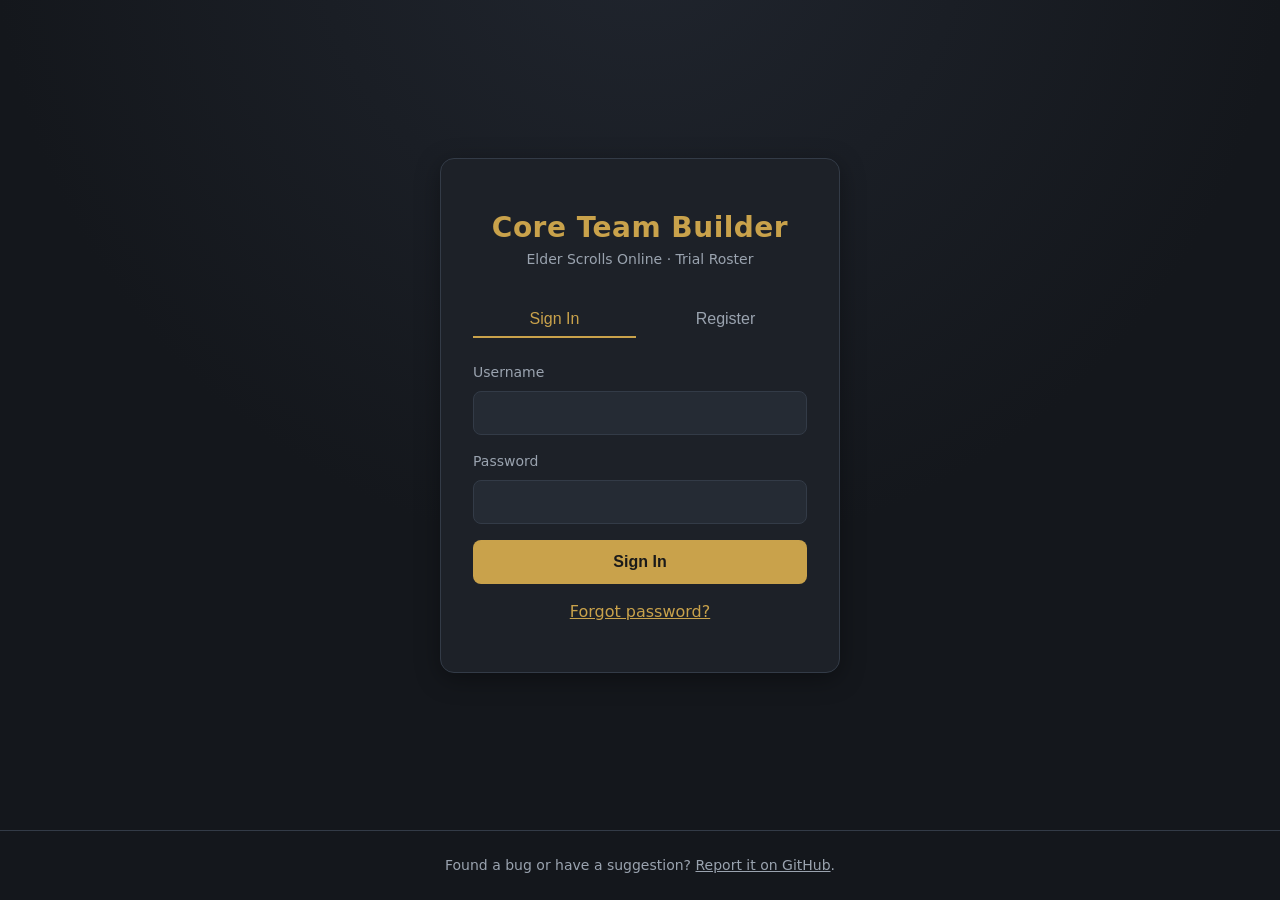
==== frontend/index.html @ 11775cb5 "add favicon" ====
<!DOCTYPE html>
<html lang="en">
<head>
  <meta charset="UTF-8" />
  <meta name="viewport" content="width=device-width, initial-scale=1.0" />
  <title>Dashboard — Core Team Builder</title>
  <link rel="icon" type="image/png" href="favicon.png" />
  <link rel="stylesheet" href="css/styles.css?v=117" />
</head>
<body>
  <div id="message" class="toast is-hidden" role="alert" aria-live="assertive"></div>

  <header class="topbar">
    <a class="brand brand--home" id="brand-home" href="index.html" title="Back to teams">
      Core Team Builder
      <small>Elder Scrolls Online · Trial Roster</small>
    </a>
    <div class="topbar-actions">
      <span class="text-muted topbar-user">Signed in as <strong id="username">…</strong></span>
      <label class="toggle" title="Show set/skill descriptions on hover">
        <input type="checkbox" id="tooltips-toggle" /> Tooltips
      </label>
      <button id="link-discord-btn" class="btn btn--ghost" type="button">Link Discord</button>
      <button id="manage-users-btn" class="btn btn--ghost is-hidden" type="button">Manage Users</button>
      <button id="logout-btn" class="btn btn--ghost" type="button">Sign Out</button>
    </div>
  </header>

  <main class="container">
    <!-- Teams list view -->
    <section id="teams-view">
      <div class="section-head">
        <h1>Your Teams</h1>
        <div class="form-actions">
          <button id="new-team-btn" class="btn btn--primary" type="button">+ New Team</button>
          <button id="new-template-btn" class="btn btn--ghost" type="button">+ New Signup Template</button>
        </div>
      </div>

      <form id="new-team-form" class="card is-hidden mt-4">
        <h3 id="new-team-form-title" class="schedule-heading" style="margin-top: 0;">New team</h3>
        <div class="form-group">
          <label for="new-team-name" id="new-team-name-label">Team Name</label>
          <input class="input" id="new-team-name" maxlength="100" placeholder="e.g. Sunday Trial Core" required />
        </div>
        <div class="form-group">
          <label for="new-team-copy">Copy from Team</label>
          <select id="new-team-copy" class="input"></select>
        </div>
        <div class="form-actions">
          <button class="btn btn--primary" type="submit" id="new-team-submit">Create Team</button>
          <button class="btn btn--ghost" type="button" id="new-team-cancel">Cancel</button>
        </div>
      </form>

      <!-- Standard teams: recurring trial teams (non-template). -->
      <div id="teams-section" class="card mt-6 collapsible section-collapsible">
        <div class="section-head collapsible-head">
          <div class="collapsible-head-main">
            <button class="collapse-toggle" type="button" aria-expanded="true" aria-label="Collapse section"></button>
            <h2 style="margin: 0;">Teams</h2>
          </div>
        </div>
        <div class="collapsible-body">
          <div id="teams-list" class="teams-grid mt-4"></div>
          <p id="teams-empty" class="text-muted is-hidden mt-4">
            You have no teams yet. Create one to start building your roster.
          </p>
        </div>
      </div>

      <!-- Templates: pre-made signup templates run through the Discord bot. -->
      <div id="templates-section" class="card mt-4 collapsible section-collapsible">
        <div class="section-head collapsible-head">
          <div class="collapsible-head-main">
            <button class="collapse-toggle" type="button" aria-expanded="true" aria-label="Collapse section"></button>
            <h2 style="margin: 0;">Signup Templates</h2>
          </div>
        </div>
        <div class="collapsible-body">
          <div id="templates-list" class="teams-grid mt-4"></div>
          <p id="templates-empty" class="text-muted is-hidden mt-4">
            No templates yet. Create one with “+ New Template” to set up Discord signup runs.
          </p>
        </div>
      </div>
    </section>

    <!-- Single team detail view -->
    <section id="team-detail-view" class="is-hidden">
      <!-- Desktop-only floating jump nav: quick links to the top, the Group
           Buffs section, and each player slot (populated by app.js). Hidden on
           narrow viewports via CSS. -->
      <nav id="player-nav" class="player-nav" aria-label="Jump to section or player">
        <a class="player-nav-link player-nav-anchor" data-nav="top" href="#">↑ Top</a>
        <a class="player-nav-link player-nav-anchor" data-nav="rosters" href="#">Rosters</a>
        <a class="player-nav-link player-nav-anchor" data-nav="buffs" href="#">Group Stats</a>
        <a class="player-nav-link player-nav-anchor" data-nav="groupings" href="#">Groupings</a>
        <a class="player-nav-link player-nav-anchor" data-nav="images" href="#">Images</a>
        <div id="player-nav-list" class="player-nav-list"></div>
      </nav>

      <div class="detail-toolbar mt-4">
        <button id="back-btn" class="btn btn--ghost" type="button">← Back to teams</button>
        <div class="form-actions detail-toolbar-actions">
          <span id="presence-indicator" class="presence-indicator is-hidden" aria-live="polite" title=""></span>
          <button id="members-btn" class="btn btn--ghost btn--sm" type="button">Members Pool</button>
          <button id="convert-template-btn" class="btn btn--ghost btn--sm is-hidden" type="button" title="Convert this between a regular team and a signup template. The roster and all data are preserved; only how the Discord bot treats it changes.">Convert to template</button>
          <button id="collapse-all-btn" class="btn btn--ghost btn--sm" type="button">Collapse all</button>
          <button id="expand-all-btn" class="btn btn--ghost btn--sm" type="button">Expand all</button>
        </div>
      </div>

      <div id="team-header-card" class="card mt-4 collapsible section-collapsible">
        <div class="section-head collapsible-head">
          <div class="collapsible-head-main">
            <button class="collapse-toggle" type="button" aria-expanded="true" aria-label="Collapse section"></button>
            <div>
              <input id="team-name-input" class="input team-name-input" maxlength="100" />
              <p class="text-muted" id="team-meta" style="margin: var(--space-2) 0 0;"></p>
            </div>
          </div>
          <div class="form-actions">
            <span id="team-save-status" class="save-status" aria-live="polite"></span>
          </div>
        </div>

        <div class="collapsible-body">
        <div id="schedule-section" class="schedule mt-6">
          <h3 class="schedule-heading">Trial schedule</h3>
          <div class="form-group">
              <label>Days of the Week</label>
            <div id="schedule-days" class="day-toggles"></div>
          </div>
          <div class="schedule-time-row">
            <div class="form-group schedule-time-group">
              <label for="schedule-hour">Time <span id="schedule-tz-note" class="text-muted"></span></label>
              <!-- Custom time picker: separate hour and minute <select>s
                   (populated by app.js). The minute select is restricted to
                   quarter-hour values so the time can only ever land on a
                   15-minute boundary. The empty hour option (—) means no time
                   set; combined the pair reads as "HH:MM" (24h). -->
              <div class="schedule-time-fields">
                <select id="schedule-hour" class="input" aria-label="Hour"></select>
                <select id="schedule-minute" class="input" aria-label="Minute"></select>
              </div>
            </div>
          </div>
        </div>

        <!-- Roster roles: the customizable set of roles players can be assigned.
             Populated by app.js from the team's roles (defaults to the standard
             set). Shown in every mode, including simple-signup pre-made runs. -->
        <div id="roles-section" class="roles-section mt-6">
          <h3 class="schedule-heading">Roster Roles<span class="info-indicator" tabindex="0" role="img" aria-label="Roster roles: the roles players on this team can be assigned. Add or remove roles here; the roster role picker uses this list. Removing a role isn't allowed while a player is still assigned to it." data-tip="The roles players on this team can be assigned. Add or remove roles here; the roster role picker uses this list. You can't remove a role while a player is still using it.">i</span></h3>
          <div id="roles-list" class="roles-list"></div>
          <div class="roles-add-row">
            <input id="role-add-input" class="input" maxlength="40" placeholder="Add a role (e.g. Off Tank)" aria-label="New role name" />
            <select id="role-add-base" class="input" aria-label="Role color (Tank, Healer, DPS, or Support DPS)" title="Pick which color category this role uses, so the roster color coding still works."></select>
            <button id="role-add-btn" class="btn btn--ghost btn--sm" type="button">+ Add Role</button>
          </div>
        </div>

        <div class="team-features mt-6">
          <h3 class="schedule-heading">Team Features</h3>
          <label class="toggle" id="advanced-signup-label" title="Only applies to a pre-made trial run. Off (simple, the default): class, gear, and the details dropdown are hidden; players pick a role and are placed in the first open slot matching it. On (advanced): the post shows each slot's class and gear, players can request a slot's build details, and they claim an exact slot.">
            <input type="checkbox" id="advanced-signup-toggle" /> Advanced signup (per slot)
          </label>
          <label class="toggle" id="waitlist-label" title="Only applies to a pre-made trial run. When on, players can join a per-role waitlist once a role is full; when a slot of that role opens up, the next person on that role's waitlist is automatically moved in and notified by DM.">
            <input type="checkbox" id="waitlist-toggle" /> Allow waitlist (per role)
          </label>
          <label class="toggle" id="auto-share-pool-label" title="When on, everyone in the member pool is automatically given viewer access to this team — current and future members — once their account is linked via Discord. Turning it off does not remove access already granted.">
            <input type="checkbox" id="auto-share-pool-toggle" /> Auto-share with member pool (viewer)
          </label>
          <label class="toggle" id="encounters-enabled-label" title="When off, the encounters section is hidden and only the first encounter is shown.">
            <input type="checkbox" id="encounters-enabled-toggle" /> Encounters Enabled
          </label>
        </div>
        </div>
      </div>

      <!-- Pre-made run post body: shown only when the team is a pre-made trial
           run. The bot prepends this text to the /coreteam signup announcement. -->
      <div id="premade-post-card" class="card mt-4 collapsible section-collapsible is-hidden">
        <div class="section-head collapsible-head">
          <div class="collapsible-head-main">
            <button class="collapse-toggle" type="button" aria-expanded="true" aria-label="Collapse section"></button>
            <h2 style="margin: 0;">Pre-made Run Post<span class="info-indicator" tabindex="0" role="img" aria-label="Pre-made run post: free-form text the Discord bot prepends to a /coreteam signup run announcement. Saved with the team." data-tip="Free-form text the Discord bot prepends to a /coreteam signup run announcement (e.g. requirements, expectations). Saved with the team.">i</span></h2>
          </div>
        </div>
        <div class="collapsible-body">
          <div class="form-group mt-4">
            <label for="premade-post-input">Announcement Body</label>
            <textarea id="premade-post-input" class="input" rows="3" maxlength="2000" placeholder="Optional text the bot prepends to a pre-made run post (e.g. requirements, expectations, what to bring)."></textarea>
          </div>
        </div>
      </div>

      <!-- Discord bot footers: free-form text the Discord bot appends to its
           output, kept in its own section so it can be collapsed independently. -->
      <div id="discord-bot-texts-card" class="card mt-4 collapsible section-collapsible">
        <div class="section-head collapsible-head">
          <div class="collapsible-head-main">
            <button class="collapse-toggle" type="button" aria-expanded="true" aria-label="Collapse section"></button>
            <h2 style="margin: 0;">Discord Bot Texts<span class="info-indicator" tabindex="0" role="img" aria-label="Discord Bot Texts: free-form text the Discord bot appends to its output. The post footer is added to the /coreteam post overview; the DM footer is added to the Get My Build Details direct message. Saved with the team." data-tip="Free-form text the Discord bot appends to its output. The post footer is added to the /coreteam post overview; the DM footer is added to the Get My Build Details direct message. Saved with the team.">i</span></h2>
          </div>
        </div>
        <div class="collapsible-body">
        <div class="discord-footers">
          <div id="post-footer-group" class="form-group mt-4">
            <label for="post-footer-input">Post Footer<span class="info-indicator" tabindex="0" role="img" aria-label="Post footer: free-form text appended to the bottom of the bot's /coreteam post overview (e.g. raid lead, voice channel, reminders). Saved with the team." data-tip="Free-form text appended to the bottom of the bot's /coreteam post overview (e.g. raid lead, voice channel, reminders). Saved with the team.">i</span></label>
            <textarea id="post-footer-input" class="input" rows="3" maxlength="2000" placeholder="Optional text appended to the bottom of the bot's /coreteam post (e.g. raid lead, voice channel, reminders)."></textarea>
          </div>
          <div id="dm-footer-group" class="form-group mt-4">
            <label for="dm-footer-input">Build Details DM Footer<span class="info-indicator" tabindex="0" role="img" aria-label="Build details DM footer: free-form text appended to the bottom of the Get My Build Details direct message the bot sends each player. Saved with the team." data-tip="Free-form text appended to the bottom of the Get My Build Details direct message the bot sends each player. Saved with the team.">i</span></label>
            <textarea id="dm-footer-input" class="input" rows="3" maxlength="2000" placeholder="Optional text appended to the bottom of the Get My Build Details DM (e.g. reminders, links)."></textarea>
          </div>
          <div id="signup-post-group" class="form-group mt-4">
            <label for="signup-post-input">Recruit Post<span class="info-indicator" tabindex="0" role="img" aria-label="Recruit post: free-form recruitment text the bot posts with /coreteam recruit. Interested users press a button and the bot DMs them to gather availability, roles, and classes. Saved with the team." data-tip="Free-form recruitment text the bot posts with /coreteam recruit. Interested users press a button and the bot DMs them to gather availability, roles, and classes. Saved with the team.">i</span></label>
            <textarea id="signup-post-input" class="input" rows="3" maxlength="2000" placeholder="Optional recruitment text the bot posts with /coreteam recruit (e.g. what you're looking for, expectations)."></textarea>
          </div>
        </div>
        </div>
      </div>

      <!-- Rosters: switch between / manage a team's lineups. Each roster owns its
           own players, encounters, and groupings; one is marked active (★) and
           used by the Discord bot. Hidden for templates. -->
      <div id="rosters-panel" class="rosters-panel mt-4">
        <h3 class="rosters-panel-title">Rosters<span class="info-indicator" tabindex="0" role="img" aria-label="Rosters: A team can have multiple rosters (lineups), each with its own players, encounters, and groupings. Click a roster to view/edit it. The starred roster is the active one used by the Discord bot for posts and build details. Use + New roster to add one (optionally copying an existing roster)." data-tip="A team can have multiple rosters (lineups), each with its own players, encounters, and groupings. Click a roster to view/edit it. The starred (★) roster is the active one used by the Discord bot. Use + New roster to add one (optionally copying an existing roster).">i</span></h3>
        <div class="rosters-bar-row">
          <div id="rosters-bar" class="rosters-bar"></div>
          <button id="add-roster-btn" class="btn btn--ghost btn--sm is-hidden" type="button">+ New roster</button>
        </div>

        <!-- Add-roster picker: free-text name + optional "copy from" source.
             Mirrors the add-encounter form. -->
        <form id="add-roster-form" class="add-roster-form is-hidden mt-4">
          <div class="form-group">
            <label for="add-roster-name">Roster name</label>
            <input id="add-roster-name" class="input" type="text" maxlength="100" autocomplete="off" />
          </div>
          <div class="form-group">
            <label for="add-roster-copy">Copy From</label>
            <select id="add-roster-copy" class="input"></select>
          </div>
          <div class="form-actions">
            <button class="btn btn--primary btn--sm" type="submit">Add</button>
            <button class="btn btn--ghost btn--sm" type="button" id="add-roster-cancel">Cancel</button>
          </div>
        </form>
      </div>

      <!-- Encounters: switch between / manage a roster's per-fight loadouts.
           Mirrors the rosters panel — chips select the encounter you're editing;
           the selected chip exposes rename (✎) and delete (✕), and "+ Add
           Encounter" reveals a name + copy-from picker. Only this panel is sticky:
           it pins just below the topbar while scrolling the roster so you can
           switch encounters anytime. The zero-height sentinel above it lets app.js
           toggle the elevated .is-stuck style. -->
      <div id="encounters-sentinel" aria-hidden="true"></div>
      <div id="encounters-panel" class="encounters-panel">
        <h3 class="encounters-panel-title">Encounters<span class="info-indicator" tabindex="0" role="img" aria-label="How encounters work: Encounters are per-fight loadout setups. Add the Default/Trash encounters or bosses from a single trial, then give each player their gear and skills for that fight. Click a chip to switch the encounter you are editing; its gear and skills appear in the roster below. The selected chip can be renamed or deleted. Use + Add Encounter to add one (optionally copying gear & skills from an existing one)." data-tip="Encounters are per-fight loadout setups. Click a chip to switch the encounter you are editing; its gear & skills show in the roster below. Rename (✎) or delete (✕) the selected chip. Use + Add Encounter to add one (optionally copying gear & skills from an existing one).">i</span></h3>
        <div class="rosters-bar-row">
          <div id="encounters-bar" class="rosters-bar encounters-bar"></div>
          <button id="add-encounter-btn" class="btn btn--ghost btn--sm is-hidden" type="button">+ Add Encounter</button>
        </div>

        <!-- Add-encounter picker: allow-listed name + optional copy source. -->
        <form id="add-encounter-form" class="add-encounter-form is-hidden mt-4">
          <div class="form-group">
            <label for="add-encounter-name">Encounter</label>
            <select id="add-encounter-name" class="input"></select>
          </div>
          <div class="form-group">
            <label for="add-encounter-copy">Copy Gear &amp; Skills From</label>
            <select id="add-encounter-copy" class="input"></select>
          </div>
          <div class="form-actions">
            <button class="btn btn--primary btn--sm" type="submit">Add</button>
            <button class="btn btn--ghost btn--sm" type="button" id="add-encounter-cancel">Cancel</button>
          </div>
        </form>

        <!-- Inline rename for the selected encounter (allow-listed names), shown
             when its chip's pencil action is pressed. -->
        <div id="encounter-rename-row" class="encounter-rename-row is-hidden mt-4">
          <label for="encounter-rename">Rename</label>
          <select id="encounter-rename" class="input input--sm"></select>
          <button id="encounter-rename-cancel" class="btn btn--ghost btn--sm" type="button">Cancel</button>
        </div>

        <span id="encounter-save-status" class="save-status is-hidden" aria-live="polite"></span>
      </div>

      <!-- Group Stats: buff coverage, crit damage, and penetration for the
           active encounter, grouped under one collapsible section. -->
      <div id="group-stats-card" class="card mt-4 collapsible section-collapsible">
        <div class="section-head collapsible-head">
          <div class="collapsible-head-main">
            <button class="collapse-toggle" type="button" aria-expanded="true" aria-label="Collapse section"></button>
            <h2 style="margin: 0;">Group Stats</h2>
          </div>
        </div>
        <div class="collapsible-body group-stats-body">

      <!-- Buffs coverage: how many of the tracked buffs the roster covers for
           the active encounter. The Details button opens a per-buff breakdown. -->
      <div class="group-stat buffs-card">
        <div class="buffs-summary">
          <div class="buffs-summary-main">
            <h2 style="margin: 0;">Group Buffs<span class="info-indicator" tabindex="0" role="img" aria-label="Buff coverage: How many of the team's tracked buffs are covered by the current roster and the active encounter's gear, skills, and potions. A buff counts as covered when at least one player provides one of its sources. Click Details for the full breakdown." data-tip="How many tracked buffs are covered by the current roster and the active encounter's gear, skills, and potions. A buff counts when at least one player provides one of its sources. Click Details for the full breakdown.">i</span></h2>
            <span id="buffs-count" class="buffs-count">0 / 0</span>
          </div>
          <button id="buffs-details-btn" class="btn btn--ghost btn--sm" type="button">Details</button>
        </div>
        <div id="buffs-bar" class="buffs-bar" aria-hidden="true"></div>
      </div>

      <!-- Crit damage coverage for the active encounter: how much the group
           provides, how much is applied to the target, and how much each player
           must supply themselves to reach the cap. Per-player crit shows on each
           roster slot. -->
      <div class="group-stat crit-card">
        <div class="buffs-summary">
          <div class="buffs-summary-main">
            <h2 style="margin: 0;">Crit Damage<span class="info-indicator" tabindex="0" role="img" aria-label="Crit damage coverage: Critical damage caps at 125% total. 'Group' is provided to the whole team — raid buffs and boss debuffs alike (including the 50% base); 'Solo required' is what each player must supply from their own sources (mundus, CP, armor, weapon line, race, class passive, sets) to reach the cap. Each roster slot shows that player's total crit and whether it meets the cap. Click Details for the full breakdown." data-tip="Critical damage caps at 125% total. Group is provided to the whole team — raid buffs and boss debuffs (incl. the 50% base); Solo required is what each player must supply themselves to reach the cap. Each roster slot shows its crit total. Click Details for the breakdown.">i</span></h2>
          </div>
          <button id="crit-details-btn" class="btn btn--ghost btn--sm" type="button">Details</button>
        </div>
        <div class="crit-stats">
          <div class="crit-stat">
            <span class="crit-stat-label">Standard Cap<span class="info-indicator" tabindex="0" role="img" aria-label="Standard crit cap: Critical Damage is capped at 125% for most builds. The Nightblade class mastery Above and Beyond raises that player's personal cap to 155% (+30%), so a Nightblade running it can exceed 125%. Per-player caps show in the Details breakdown." data-tip="Critical Damage caps at 125% for most builds. The Nightblade class mastery Above and Beyond raises that player's personal cap to 155% (+30%). Per-player caps show in Details.">i</span></span>
            <span id="crit-cap" class="crit-stat-value">0%</span>
          </div>
          <div class="crit-stat">
            <span class="crit-stat-label">Group Provided</span>
            <span id="crit-group" class="crit-stat-value">0%</span>
          </div>
          <div class="crit-stat">
            <span class="crit-stat-label">Self Required</span>
            <span id="crit-required" class="crit-stat-value">0%</span>
          </div>
        </div>
      </div>

      <!-- Penetration -->
      <div class="group-stat crit-card">
        <div class="buffs-summary">
          <div class="buffs-summary-main">
            <h2 style="margin: 0;">Penetration<span class="info-indicator" tabindex="0" role="img" aria-label="Penetration coverage: players want their Offensive Penetration to reach the target's Resistance (18200 for trial bosses). 'Group' is provided to the whole team (Breaches, Alkosh, Crusher, etc.); 'Self required' is what each player must supply from their own sources (CP, light armor, mundus, race, class passive, sets, weapon trait) to reach the target. Each roster slot shows that player's total penetration and whether it meets the target. Click Details for the full breakdown." data-tip="Players want penetration to reach the target's Resistance (18200). Group is provided to the whole team (Breaches, Alkosh, Crusher…); Self required is what each player must supply themselves. Each roster slot shows its pen total. Click Details for the breakdown.">i</span></h2>
          </div>
          <button id="pen-details-btn" class="btn btn--ghost btn--sm" type="button">Details</button>
        </div>
        <div class="crit-stats">
          <div class="crit-stat">
            <span class="crit-stat-label">Target Resistance</span>
            <span id="pen-target" class="crit-stat-value">0</span>
          </div>
          <div class="crit-stat">
            <span class="crit-stat-label">Group Provided</span>
            <span id="pen-group" class="crit-stat-value">0</span>
          </div>
          <div class="crit-stat">
            <span class="crit-stat-label">Self Required</span>
            <span id="pen-required" class="crit-stat-value">0</span>
          </div>
        </div>
      </div>

        </div>
      </div>

      <!-- Roster -->
      <div id="roster-card" class="card mt-4 collapsible section-collapsible">
        <div class="section-head collapsible-head">
          <div class="collapsible-head-main">
            <button class="collapse-toggle" type="button" aria-expanded="true" aria-label="Collapse section"></button>
            <h2 style="margin: 0;">Roster <span class="text-muted">(12 players)</span></h2>
          </div>
          <div class="form-actions">
            <button id="players-collapse-all-btn" class="btn btn--ghost btn--sm" type="button">Collapse players</button>
            <button id="players-expand-all-btn" class="btn btn--ghost btn--sm" type="button">Expand players</button>
          </div>
        </div>
        <div class="collapsible-body">
          <div id="roster" class="roster-grid"></div>
        </div>
      </div>

      <!-- Groupings: split the roster into named sets of numbered groups (e.g.
           ice cages, slayer stacks). Each grouping assigns each player to at
           most one of its groups. -->
      <div id="groupings-card" class="card mt-4 collapsible section-collapsible">
        <div class="section-head collapsible-head">
          <div class="collapsible-head-main">
            <button class="collapse-toggle" type="button" aria-expanded="true" aria-label="Collapse section"></button>
            <h2 style="margin: 0;">Groupings<span class="info-indicator" tabindex="0" role="img" aria-label="Groupings: split your team into named sets of numbered groups for mechanics — for example ice cages or slayer stacks. Add a grouping, set how many groups it has, then assign each player to one group. Groups default to 'Group 1', 'Group 2', … but you can rename them. A player can be in only one group per grouping." data-tip="Split your team into named sets of numbered groups for mechanics — e.g. ice cages or slayer stacks. Add a grouping, set how many groups it has, then assign each player to one group. Groups default to numbered names but can be renamed. A player can be in only one group per grouping.">i</span></h2>
          </div>
          <button id="add-grouping-btn" class="btn btn--ghost btn--sm is-hidden" type="button">+ Add Grouping</button>
        </div>
        <div class="collapsible-body">
          <p id="groupings-empty" class="text-muted mt-4 is-hidden">No groupings yet.</p>
          <div id="groupings-list" class="groupings-list mt-4"></div>
        </div>
      </div>

      <!-- Positioning Images: fight-positioning reference screenshots the Discord
           bot posts into a pre-made run's discussion thread so players know where
           to stand during fights. Hidden for simple-signup templates. -->
      <div id="positioning-images-card" class="card mt-4 collapsible section-collapsible">
        <div class="section-head collapsible-head">
          <div class="collapsible-head-main">
            <button class="collapse-toggle" type="button" aria-expanded="true" aria-label="Collapse section"></button>
            <h2 style="margin: 0;">Images<span class="info-indicator" tabindex="0" role="img" aria-label="Images: upload reference screenshots (boss room diagrams, stack points, etc.) that the Discord bot posts into a trial run's discussion thread so players know where to stand during fights. Each image can have an optional caption." data-tip="Upload reference screenshots (boss room diagrams, stack points, etc.). The Discord bot posts them into a trial run's discussion thread so players know where to stand during fights. Each image can have an optional caption.">i</span></h2>
          </div>
          <div class="form-actions">
            <label id="add-image-label" class="btn btn--ghost btn--sm is-hidden" for="add-image-input">+ Upload image</label>
            <input id="add-image-input" type="file" accept="image/png,image/jpeg,image/gif,image/webp" class="is-hidden" />
          </div>
        </div>
        <div class="collapsible-body">
          <p id="positioning-images-hint" class="text-muted mt-4">Uploaded images are posted in the trial run's Discord thread to help with fight positioning.</p>
          <p id="positioning-images-empty" class="text-muted mt-4 is-hidden">No images yet.</p>
          <div id="positioning-images-list" class="positioning-images-list mt-4"></div>
        </div>
      </div>
    </section>

    <!-- Buffs details modal -->
    <div id="buffs-modal" class="modal-overlay is-hidden" role="dialog" aria-modal="true" aria-labelledby="buffs-modal-title">
      <div class="modal">
        <div class="modal-head">
          <h2 id="buffs-modal-title" style="margin: 0;">Buff coverage</h2>
          <button id="buffs-modal-close" class="btn btn--ghost btn--sm" type="button" aria-label="Close">✕</button>
        </div>
        <p id="buffs-modal-sub" class="text-muted" style="margin: var(--space-2) 0 0;"></p>
        <div id="buffs-modal-list" class="buffs-modal-list mt-4"></div>
      </div>
    </div>

    <!-- Crit damage details modal -->
    <div id="crit-modal" class="modal-overlay is-hidden" role="dialog" aria-modal="true" aria-labelledby="crit-modal-title">
      <div class="modal">
        <div class="modal-head">
          <h2 id="crit-modal-title" style="margin: 0;">Crit damage</h2>
          <button id="crit-modal-close" class="btn btn--ghost btn--sm" type="button" aria-label="Close">✕</button>
        </div>
        <p id="crit-modal-sub" class="text-muted" style="margin: var(--space-2) 0 0;"></p>
        <div id="crit-modal-sources" class="buffs-modal-list mt-4"></div>
        <h3 style="margin: var(--space-5) 0 var(--space-2);">Per player<span id="crit-modal-self-info" class="info-indicator" tabindex="0" role="img" aria-label="All potential per-player crit damage sources">i</span></h3>
        <div id="crit-modal-list" class="buffs-modal-list"></div>
      </div>
    </div>

    <!-- Penetration details modal -->
    <div id="pen-modal" class="modal-overlay is-hidden" role="dialog" aria-modal="true" aria-labelledby="pen-modal-title">
      <div class="modal">
        <div class="modal-head">
          <h2 id="pen-modal-title" style="margin: 0;">Penetration</h2>
          <button id="pen-modal-close" class="btn btn--ghost btn--sm" type="button" aria-label="Close">✕</button>
        </div>
        <p id="pen-modal-sub" class="text-muted" style="margin: var(--space-2) 0 0;"></p>
        <div id="pen-modal-sources" class="buffs-modal-list mt-4"></div>
        <h3 style="margin: var(--space-5) 0 var(--space-2);">Per player<span id="pen-modal-self-info" class="info-indicator" tabindex="0" role="img" aria-label="All potential per-player penetration sources">i</span></h3>
        <div id="pen-modal-list" class="buffs-modal-list"></div>
      </div>
    </div>

    <!-- Admin: user management modal (admins only) -->
    <div id="admin-modal" class="modal-overlay is-hidden" role="dialog" aria-modal="true" aria-labelledby="admin-modal-title">
      <div class="modal">
        <div class="modal-head">
          <h2 id="admin-modal-title" style="margin: 0;">Manage Users</h2>
          <button id="admin-modal-close" class="btn btn--ghost btn--sm" type="button" aria-label="Close">✕</button>
        </div>

        <label class="toggle admin-reg-toggle mt-4" title="Allow new people to self-register from the login page">
          <input type="checkbox" id="admin-registration-toggle" /> Allow Self-Registration
        </label>

        <h3 style="margin: var(--space-5) 0 var(--space-2);">Add a user</h3>
        <form id="admin-add-user-form" class="admin-add-user">
          <input class="input" id="admin-new-username" placeholder="Username" autocomplete="off" required />
          <input class="input" id="admin-new-email" type="email" placeholder="Email" autocomplete="off" required />
          <input class="input" id="admin-new-password" type="password" placeholder="Password (min 8)" autocomplete="new-password" minlength="8" required />
          <label class="toggle"><input type="checkbox" id="admin-new-admin" /> Admin</label>
          <button class="btn btn--primary btn--sm" type="submit">Add</button>
        </form>

        <h3 style="margin: var(--space-5) 0 var(--space-2);">All users</h3>
        <div id="admin-users-list" class="admin-users-list"></div>
      </div>
    </div>

    <!-- Discord account linking modal -->
    <div id="discord-modal" class="modal-overlay is-hidden" role="dialog" aria-modal="true" aria-labelledby="discord-modal-title">
      <div class="modal">
        <div class="modal-head">
          <h2 id="discord-modal-title" style="margin: 0;">Link Discord</h2>
          <button id="discord-modal-close" class="btn btn--ghost btn--sm" type="button" aria-label="Close">✕</button>
        </div>

        <p class="text-muted mt-2" id="discord-status">Checking your link status…</p>

        <div id="discord-link-section">
          <p class="mt-2">
            Generate a one-time code, then run this in your Discord server (the bot must be invited):
          </p>
          <div class="discord-code-row mt-2">
            <code id="discord-code" class="discord-code">—</code>
            <button id="discord-generate-btn" class="btn btn--primary btn--sm" type="button">Generate code</button>
          </div>
          <p class="text-muted mt-2" id="discord-command-hint"></p>
        </div>

        <div id="discord-linked-section" class="is-hidden mt-2">
          <p>Linked as <strong id="discord-linked-name">…</strong>.</p>
          <button id="discord-unlink-btn" class="btn btn--ghost btn--sm" type="button">Unlink</button>
        </div>
      </div>
    </div>

    <!-- Member pool view (the /coreteam recruit recruitment pool) -->
    <section id="members-view" class="is-hidden">
      <div class="detail-toolbar mt-4">
        <button id="members-back-btn" class="btn btn--ghost" type="button">← Back to team</button>
        <div class="form-actions detail-toolbar-actions">
          <button id="member-add-btn" class="btn btn--ghost btn--sm is-hidden" type="button">+ Add member</button>
        </div>
      </div>

      <div class="card mt-4">
        <h1 id="members-team-name" style="margin-top: 0;">…</h1>
        <p class="text-muted">
          People who signed up via the Discord bot's <code>/coreteam recruit</code> post, plus
          any added here. Availability times are shown in
          <strong id="members-local-tz">your local timezone</strong>.
        </p>

        <!-- Add / edit member form (editors only) -->
        <form id="member-add-form" class="card card--inset is-hidden mt-4">
          <h3 id="member-form-title" class="schedule-heading" style="margin-top: 0;">Add member</h3>
          <div class="member-form-grid">
            <div class="form-group">
              <label for="member-name">Display Name</label>
              <input class="input" id="member-name" maxlength="100" required />
            </div>
            <div class="form-group">
              <label for="member-discord">Discord Handle</label>
              <input class="input" id="member-discord" maxlength="100" />
            </div>
            <div class="form-group">
              <label for="member-tz">Timezone</label>
              <select class="input" id="member-tz"></select>
            </div>
          </div>
          <div class="form-group">
            <label>Availability</label>
            <div id="member-days" class="member-days"></div>
          </div>
          <div class="form-group">
            <label>Roles &amp; Classes</label>
            <div id="member-roles" class="member-roles"></div>
          </div>
          <div class="form-actions">
            <button id="member-form-submit" class="btn btn--primary" type="submit">Add member</button>
            <button class="btn btn--ghost" type="button" id="member-add-cancel">Cancel</button>
          </div>
        </form>

        <!-- Aggregate role coverage -->
        <h2 class="members-subhead">Role coverage</h2>
        <div id="members-roles-summary" class="members-roles-summary"></div>

        <!-- Availability heatmap (days × hours): only slots where everyone
             shown overlaps (intersection), not the combined union. -->
        <h2 class="members-subhead">When everyone is available</h2>
        <div id="members-heatmap" class="members-heatmap"></div>

        <!-- Per-member detail cards -->
        <h2 class="members-subhead">Members Pool (<span id="members-count">0</span>)</h2>
        <div id="members-grid" class="members-grid"></div>
        <p id="members-empty" class="text-muted is-hidden">
          No members yet. Post <code>/coreteam recruit</code> with the Discord bot to start
          gathering availability, or add someone manually.
        </p>
      </div>
    </section>

    <!-- Sharing view (own page) -->
    <section id="share-view" class="is-hidden">
      <button id="share-back-btn" class="btn btn--ghost" type="button">← Back to teams</button>

      <div class="card mt-4">
        <h1 id="share-team-name" style="margin-top: 0;">…</h1>
        <h2 style="margin-top: var(--space-5);">Shared with</h2>
        <div id="members-list" class="members-list"></div>

        <form id="share-form" class="share-form is-hidden mt-4">
          <input class="input" id="share-username" placeholder="username to share with" autocomplete="off" />
          <select class="input share-role-select" id="share-role">
            <option value="editor">Editor — can edit roster</option>
            <option value="viewer">Viewer — read-only</option>
          </select>
          <button class="btn btn--primary" type="submit">Share</button>
        </form>
        <p id="share-note" class="text-muted is-hidden mt-2">
          Only the team owner can share or remove access.
        </p>
        <div id="leave-team-row" class="is-hidden mt-4">
          <button id="leave-team-btn" class="btn btn--ghost btn--sm" type="button">Leave team</button>
        </div>
      </div>
    </section>
  </main>

  <footer class="site-footer">
    Found a bug or have a suggestion?
    <a href="https://github.com/greeneca/core-team-builder/issues/new" target="_blank" rel="noopener noreferrer">Report it on GitHub</a>.
  </footer>

  <script src="js/api.js?v=111"></script>
  <script src="js/gear-skills.js?v=101"></script>
  <script src="js/data.js?v=108"></script>
  <script src="js/components.js?v=100"></script>
  <script src="js/app.js?v=128"></script>
</body>
</html>
---- frontend/css/styles.css ----
/*
 * Core Team Builder — design system
 *
 * A single source of truth for visual styling. All values are defined as CSS
 * custom properties (design tokens) under :root so the theme can be tuned in
 * one place. See docs/STYLE_GUIDE.md for the conventions.
 *
 * Theme: dark "Elder Scrolls" aesthetic — deep slate backgrounds with an
 * Aldmeri gold accent.
 */

:root {
  /* Color tokens */
  --color-bg:            #14171c;
  --color-surface:       #1d2128;
  --color-surface-alt:   #252b34;
  --color-border:        #333b47;
  --color-text:          #e8eaed;
  --color-text-muted:    #9aa3af;
  --color-accent:        #c9a24b; /* Aldmeri gold */
  --color-accent-hover:  #ddb95f;
  --color-danger:        #e0564f;
  --color-success:       #5bb98c;

  /* Role colors: a saturated accent (left bar) plus a dark, slate-tinted
     background for each roster slot. Kept muted so they sit calmly against the
     theme and don't fight the gold accent. */
  --role-tank:           #4a86c5; /* blue   */
  --role-tank-bg:        #1f2a36;
  --role-healer:         #5bb98c; /* green  */
  --role-healer-bg:      #1b2a25;
  --role-dps:            #d6655d; /* red    */
  --role-dps-bg:         #2c2120;
  --role-support:        #a884d4; /* purple */
  --role-support-bg:     #272233;

  /* Typography */
  --font-sans: "Segoe UI", system-ui, -apple-system, Roboto, Helvetica, Arial, sans-serif;
  --font-size-sm:   0.875rem;
  --font-size-base: 1rem;
  --font-size-lg:   1.25rem;
  --font-size-xl:   1.75rem;
  --font-size-2xl:  2.5rem;

  /* Spacing scale (4px base) */
  --space-1: 0.25rem;
  --space-2: 0.5rem;
  --space-3: 0.75rem;
  --space-4: 1rem;
  --space-5: 1.5rem;
  --space-6: 2rem;
  --space-8: 3rem;

  /* Radius & shadow */
  --radius:    8px;
  --radius-lg: 14px;
  --shadow:    0 6px 24px rgba(0, 0, 0, 0.35);
}

* {
  box-sizing: border-box;
}

html, body {
  margin: 0;
  padding: 0;
}

body {
  font-family: var(--font-sans);
  font-size: var(--font-size-base);
  line-height: 1.5;
  color: var(--color-text);
  background: var(--color-bg);
  background-image: radial-gradient(circle at 50% -10%, #20252e 0%, var(--color-bg) 55%);
  min-height: 100vh;
  /* Flex column so the site footer is pushed to the bottom on short pages. */
  display: flex;
  flex-direction: column;
}

/* The page's main region grows to fill the viewport, keeping the footer at the
   bottom even when content is short. */
body > main {
  flex: 1 0 auto;
}

a {
  color: var(--color-accent);
  text-decoration: none;
}
a:hover {
  color: var(--color-accent-hover);
  text-decoration: underline;
}

/* Layout helpers */
.container {
  width: 100%;
  max-width: 960px;
  margin: 0 auto;
  padding: var(--space-6) var(--space-4);
}

.center-screen {
  display: flex;
  align-items: center;
  justify-content: center;
  /* Fills the flex space left by the footer (see `body > main`), centering its
     card vertically without forcing the footer below the fold. */
  padding: var(--space-4);
}

/* Site footer: a quiet, centered bar with a link to report bugs in the repo.
   Shared across every page. */
.site-footer {
  flex: 0 0 auto;
  padding: var(--space-5) var(--space-4);
  text-align: center;
  font-size: var(--font-size-sm);
  color: var(--color-text-muted);
  border-top: 1px solid var(--color-border);
}
.site-footer a {
  color: var(--color-text-muted);
  text-decoration: underline;
}
.site-footer a:hover {
  color: var(--color-accent);
}

/* Brand */
.brand {
  font-size: var(--font-size-xl);
  font-weight: 700;
  letter-spacing: 0.5px;
  color: var(--color-accent);
}
.brand small {
  display: block;
  font-size: var(--font-size-sm);
  font-weight: 400;
  color: var(--color-text-muted);
  letter-spacing: 0;
}
/* Brand as a "back to teams" link (dashboard topbar). */
a.brand--home {
  text-decoration: none;
  cursor: pointer;
  transition: opacity 0.15s ease;
}
a.brand--home:hover {
  opacity: 0.85;
}

/* Card */
.card {
  background: var(--color-surface);
  border: 1px solid var(--color-border);
  border-radius: var(--radius-lg);
  box-shadow: var(--shadow);
  padding: var(--space-6);
}
.card--narrow {
  width: 100%;
  max-width: 400px;
}

/* Team detail header panel: tinted by mode so a template reads differently from
   a regular team at a glance. The accent left border + subtle gradient layer
   over the card's surface background (set by .card). */
#team-header-card {
  border-left: 4px solid var(--color-border);
  transition: background-image 0.2s ease, border-left-color 0.2s ease;
}
#team-header-card.is-team {
  background-image: linear-gradient(180deg, rgba(201, 162, 75, 0.14), rgba(201, 162, 75, 0.03));
  border-left-color: var(--color-accent);
}
#team-header-card.is-template {
  background-image: linear-gradient(180deg, rgba(88, 101, 242, 0.18), rgba(88, 101, 242, 0.05));
  border-left-color: #5865f2;
}

/* Collapsible sections: a `.collapsible` keeps its header (`.collapsible-head`)
   visible and hides its `.collapsible-body` when `.is-collapsed`. The direct-
   child combinator keeps nested collapsibles (player slots inside the roster)
   independent of their parent. */
.collapsible-head {
  display: flex;
  align-items: center;
  gap: var(--space-3);
}
.collapsible-head-main {
  display: flex;
  align-items: center;
  gap: var(--space-2);
  min-width: 0;
  flex: 1;
}
.collapsible.is-collapsed > .collapsible-body {
  display: none;
}
.section-collapsible {
  /* Clear the sticky topbar + encounters panel when jumped to from the nav. */
  scroll-margin-top: 160px;
}
.collapse-toggle {
  flex-shrink: 0;
  width: 1.5rem;
  height: 1.5rem;
  display: inline-flex;
  align-items: center;
  justify-content: center;
  padding: 0;
  background: none;
  border: none;
  border-radius: var(--radius);
  color: var(--color-text-muted);
  cursor: pointer;
  transition: color 0.15s ease, background 0.15s ease;
}
.collapse-toggle:hover {
  color: var(--color-text);
  background: var(--color-surface-alt);
}
.collapse-toggle::before {
  content: "\25BE";
  display: inline-block;
  font-size: 0.8rem;
  line-height: 1;
  transition: transform 0.15s ease;
}
.collapse-toggle[aria-expanded="false"]::before {
  transform: rotate(-90deg);
}

/* Detail view toolbar: back button on the left, global collapse/expand on the
   right. */
.detail-toolbar {
  display: flex;
  align-items: center;
  justify-content: space-between;
  gap: var(--space-3);
  flex-wrap: wrap;
}
.detail-toolbar-actions {
  margin-left: auto;
}

/* Group Stats: buffs, crit, and penetration as light inner panels stacked
   inside one collapsible card. */
.group-stats-body {
  display: flex;
  flex-direction: column;
  gap: var(--space-4);
}
.group-stat {
  background: var(--color-surface-alt);
  border: 1px solid var(--color-border);
  border-radius: var(--radius);
  padding: var(--space-4);
}

/* On narrow screens a section header (title + actions) can't fit on one row —
   worst on the main team card whose actions hold the encounters toggle, save
   status, and Delete button. Let the header wrap so the title takes the full
   width and the actions drop to their own row instead of overflowing. */
@media (max-width: 640px) {
  .section-head {
    flex-wrap: wrap;
  }
  .collapsible-head-main {
    flex-basis: 100%;
  }
  .section-head > .form-actions {
    width: 100%;
    flex-wrap: wrap;
    justify-content: flex-start;
  }
  .team-name-input {
    max-width: none;
    width: 100%;
    font-size: var(--font-size-lg);
  }
  .save-status {
    min-width: 0;
  }
}

/* Forms */
.form-group {
  margin-bottom: var(--space-4);
}
.form-group label {
  display: block;
  margin-bottom: var(--space-2);
  font-size: var(--font-size-sm);
  color: var(--color-text-muted);
}
.input {
  width: 100%;
  padding: var(--space-3);
  font-size: var(--font-size-base);
  color: var(--color-text);
  background: var(--color-surface-alt);
  border: 1px solid var(--color-border);
  border-radius: var(--radius);
  transition: border-color 0.15s ease;
}
.input:focus {
  outline: none;
  border-color: var(--color-accent);
}

/* Buttons */
.btn {
  display: inline-flex;
  align-items: center;
  justify-content: center;
  gap: var(--space-2);
  padding: var(--space-3) var(--space-5);
  font-size: var(--font-size-base);
  font-weight: 600;
  cursor: pointer;
  border: 1px solid transparent;
  border-radius: var(--radius);
  transition: background 0.15s ease, color 0.15s ease;
}
.btn--primary {
  background: var(--color-accent);
  color: #1a1a1a;
}
.btn--primary:hover {
  background: var(--color-accent-hover);
}
.btn--ghost {
  background: transparent;
  color: var(--color-text);
  border-color: var(--color-border);
}
.btn--ghost:hover {
  border-color: var(--color-accent);
  color: var(--color-accent);
}
.btn--danger {
  background: transparent;
  color: var(--color-danger);
  border-color: rgba(224, 86, 79, 0.4);
}
.btn--danger:hover {
  background: rgba(224, 86, 79, 0.12);
  border-color: var(--color-danger);
}
.btn--block {
  width: 100%;
}
.btn--sm {
  padding: var(--space-2) var(--space-3);
  font-size: var(--font-size-sm);
}
/* Discord brand button for "Sign in with Discord" (Discord blurple). */
.btn--discord {
  background: #5865f2;
  color: #fff;
}
.btn--discord:hover {
  background: #4752c4;
}

/* "or" separator between the password form and the Discord sign-in button. */
.auth-sep {
  display: flex;
  align-items: center;
  gap: var(--space-3);
  margin: var(--space-5) 0;
  color: var(--color-text-muted);
  font-size: var(--font-size-sm);
}
.auth-sep::before,
.auth-sep::after {
  content: "";
  flex: 1;
  height: 1px;
  background: var(--color-border);
}

/* Tabs */
.tabs {
  display: flex;
  gap: var(--space-2);
  margin-bottom: var(--space-5);
}
.tab {
  flex: 1;
  padding: var(--space-2) var(--space-3);
  text-align: center;
  cursor: pointer;
  color: var(--color-text-muted);
  background: transparent;
  border: none;
  border-bottom: 2px solid transparent;
  font-size: var(--font-size-base);
}
.tab.is-active {
  color: var(--color-accent);
  border-bottom-color: var(--color-accent);
}

/* Top bar */
.topbar {
  display: flex;
  align-items: center;
  justify-content: space-between;
  flex-wrap: wrap;
  gap: var(--space-2) var(--space-4);
  padding: var(--space-4) var(--space-6);
  border-bottom: 1px solid var(--color-border);
  background: var(--color-surface);
  /* Keep the nav (and brand "home" link) reachable while scrolling. Sits below
     the toast (z 1000) but above page content and the sticky encounters panel. */
  position: sticky;
  top: 0;
  z-index: 200;
}

/* Messages */
.message {
  padding: var(--space-3);
  border-radius: var(--radius);
  font-size: var(--font-size-sm);
  margin-bottom: var(--space-4);
}
.message--error {
  color: var(--color-danger);
  background: rgba(224, 86, 79, 0.1);
  border: 1px solid rgba(224, 86, 79, 0.3);
}
.message--success {
  color: var(--color-success);
  background: rgba(91, 185, 140, 0.1);
  border: 1px solid rgba(91, 185, 140, 0.3);
}

/* Link-styled button: a plain <button> that reads as an inline text link (used
   for the forgot-password / back-to-sign-in toggles, which switch views rather
   than navigate). */
.link-btn {
  background: none;
  border: none;
  padding: 0;
  font: inherit;
  color: var(--color-accent);
  cursor: pointer;
  text-decoration: underline;
}
.link-btn:hover {
  color: var(--color-accent-hover);
}
.is-hidden {
  display: none !important;
}

/* Toast: a fixed notification pinned to the top of the viewport, shown
   regardless of scroll position. Reuses .message--error/--success for the text
   and border colors, with a solid background for readability over content. */
.toast {
  position: fixed;
  top: var(--space-4);
  left: 50%;
  transform: translateX(-50%);
  z-index: 1000;
  width: max-content;
  max-width: min(92vw, 600px);
  padding: var(--space-3) var(--space-4);
  border-radius: var(--radius);
  font-size: var(--font-size-sm);
  box-shadow: var(--shadow);
  text-align: center;
}
.toast.message--error {
  background: #2a1c1c;
}
.toast.message--success {
  background: #16241d;
}
@keyframes toast-in {
  from { opacity: 0; transform: translate(-50%, -8px); }
  to   { opacity: 1; transform: translate(-50%, 0); }
}
.toast:not(.is-hidden) {
  animation: toast-in 0.15s ease-out;
}

/* Top bar actions */
.topbar-actions {
  display: flex;
  align-items: center;
  flex-wrap: wrap;
  justify-content: flex-end;
  gap: var(--space-2) var(--space-4);
}

/* Mobile header: shrink the brand, let actions drop onto their own full-width
   row, and tighten button/spacing so nothing overflows on small screens. */
@media (max-width: 640px) {
  .topbar {
    padding: var(--space-3) var(--space-4);
    gap: var(--space-2) var(--space-3);
  }
  .brand {
    font-size: var(--font-size-lg);
  }
  .brand small {
    font-size: 0.75rem;
  }
  .topbar-actions {
    width: 100%;
    gap: var(--space-2) var(--space-3);
  }
  /* The "Signed in as …" label takes the leading space and truncates so the
     buttons stay reachable; the toggle/buttons sit to its right. */
  .topbar-actions .topbar-user {
    flex: 1 1 auto;
    min-width: 0;
    overflow: hidden;
    text-overflow: ellipsis;
    white-space: nowrap;
    font-size: var(--font-size-sm);
  }
  .topbar-actions .btn {
    padding: var(--space-2) var(--space-3);
    font-size: var(--font-size-sm);
  }
}

/* Inline checkbox toggle (e.g. enable/disable tooltips). */
.toggle {
  display: inline-flex;
  align-items: center;
  gap: var(--space-2);
  font-size: var(--font-size-sm);
  color: var(--color-text-muted);
  cursor: pointer;
  user-select: none;
}
.toggle input {
  cursor: pointer;
}

/* Section header (title + action) */
.section-head {
  display: flex;
  align-items: flex-start;
  justify-content: space-between;
  gap: var(--space-4);
}
.section-head h1 {
  margin: 0;
}

/* Form action rows */
.form-actions {
  display: flex;
  gap: var(--space-2);
  align-items: center;
}

/* Badges */
.badge {
  display: inline-block;
  padding: 2px var(--space-2);
  border-radius: 999px;
  font-size: 0.75rem;
  font-weight: 600;
  text-transform: uppercase;
  letter-spacing: 0.4px;
}
.badge--owner {
  color: var(--color-accent);
  background: rgba(201, 162, 75, 0.12);
  border: 1px solid rgba(201, 162, 75, 0.35);
}
.badge--shared {
  color: var(--color-text-muted);
  background: var(--color-surface-alt);
  border: 1px solid var(--color-border);
}

/* Teams list: full-width rows, one team per row */
.teams-grid {
  display: flex;
  flex-direction: column;
  gap: var(--space-4);
}
.team-card {
  display: flex;
  align-items: center;
  justify-content: space-between;
  gap: var(--space-3);
  padding: var(--space-5);
  background: var(--color-surface);
  border: 1px solid var(--color-border);
  border-radius: var(--radius-lg);
  color: var(--color-text);
  transition: border-color 0.15s ease, transform 0.1s ease;
}
.team-card:hover {
  border-color: var(--color-accent);
  transform: translateY(-2px);
}
/* Tint cards by mode to match the team detail header (template vs regular team).
   The accent left border + subtle gradient layer over the surface background. */
.team-card.is-team {
  border-left: 4px solid var(--color-accent);
  background-image: linear-gradient(180deg, rgba(201, 162, 75, 0.12), rgba(201, 162, 75, 0.03));
}
.team-card.is-template {
  border-left: 4px solid #5865f2;
  background-image: linear-gradient(180deg, rgba(88, 101, 242, 0.16), rgba(88, 101, 242, 0.05));
}
/* Keep the mode-colored left border on hover (hover recolors the full border). */
.team-card.is-template:hover {
  border-left-color: #5865f2;
}
.team-card-open {
  display: flex;
  flex-direction: column;
  gap: var(--space-1);
  flex: 1;
  min-width: 0;
  text-align: left;
  background: transparent;
  border: none;
  padding: 0;
  color: inherit;
  cursor: pointer;
  font: inherit;
}
.team-card-side {
  display: flex;
  align-items: center;
  gap: var(--space-3);
  flex-shrink: 0;
}
.team-card-name {
  font-size: var(--font-size-lg);
  font-weight: 600;
}
.team-card-schedule {
  font-size: var(--font-size-sm);
}

/* Schedule controls */
.schedule-heading {
  margin: 0 0 var(--space-3);
  font-size: var(--font-size-base);
  color: var(--color-text-muted);
  text-transform: uppercase;
  letter-spacing: 0.4px;
}
.day-toggles {
  display: flex;
  flex-wrap: wrap;
  gap: var(--space-2);
}
.day-toggle {
  display: inline-flex;
  align-items: center;
  gap: var(--space-2);
  padding: var(--space-2) var(--space-3);
  background: var(--color-surface-alt);
  border: 1px solid var(--color-border);
  border-radius: var(--radius);
  cursor: pointer;
  user-select: none;
  font-size: var(--font-size-sm);
}
.day-toggle:has(input:checked) {
  border-color: var(--color-accent);
  color: var(--color-accent);
}
.day-toggle input {
  accent-color: var(--color-accent);
  cursor: pointer;
}
.day-toggle input:disabled {
  cursor: not-allowed;
}
.schedule-time-row {
  display: flex;
  flex-wrap: wrap;
  gap: var(--space-4);
  margin-top: var(--space-4);
}
.schedule-time-group {
  width: 200px;
  margin-bottom: 0;
}
.schedule-time-fields {
  display: flex;
  gap: var(--space-2);
}
.schedule-time-fields .input {
  flex: 1;
}
.schedule-time-group .input {
  color-scheme: dark;
}

/* Roster roles editor (Main panel): chips with a remove button + an add row. */
.roles-list {
  display: flex;
  flex-wrap: wrap;
  gap: var(--space-2);
  margin-bottom: var(--space-3);
}
.role-chip {
  display: inline-flex;
  align-items: center;
  gap: var(--space-2);
  padding: var(--space-2) var(--space-3);
  background: var(--color-surface-alt);
  border: 1px solid var(--color-border);
  border-left: 3px solid var(--color-border);
  border-radius: var(--radius);
  font-size: var(--font-size-sm);
}
/* Color a role chip's accent by its base category, so its color mapping is
   visible in the editor (matches the .player-slot[data-role] coloring). */
.role-chip[data-role-base="tank"]        { border-left-color: var(--role-tank); }
.role-chip[data-role-base="healer"]      { border-left-color: var(--role-healer); }
.role-chip[data-role-base="dps"]         { border-left-color: var(--role-dps); }
.role-chip[data-role-base="support_dps"] { border-left-color: var(--role-support); }
.role-chip-remove {
  display: inline-flex;
  align-items: center;
  justify-content: center;
  width: 18px;
  height: 18px;
  padding: 0;
  border: none;
  border-radius: 50%;
  background: transparent;
  color: var(--color-text-muted);
  font-size: 16px;
  line-height: 1;
  cursor: pointer;
}
.role-chip-remove:hover:not(:disabled) {
  color: var(--color-accent-hover);
}
.role-chip-remove:disabled {
  opacity: 0.35;
  cursor: not-allowed;
}
.roles-add-row {
  display: flex;
  gap: var(--space-2);
  align-items: center;
  flex-wrap: wrap;
  max-width: 460px;
}
.roles-add-row #role-add-input {
  flex: 1;
  min-width: 140px;
}
/* The base (color) picker sizes to its content rather than stretching. */
.roles-add-row #role-add-base {
  flex: 0 0 auto;
  width: auto;
}

/* Editable team name */
.team-name-input {
  font-size: var(--font-size-xl);
  font-weight: 700;
  color: var(--color-accent);
  max-width: 480px;
}

/* Members / sharing */
.members-list {
  display: flex;
  flex-direction: column;
  gap: var(--space-2);
}
.member-row {
  display: flex;
  align-items: center;
  justify-content: space-between;
  gap: var(--space-3);
  padding: var(--space-2) var(--space-3);
  background: var(--color-surface-alt);
  border: 1px solid var(--color-border);
  border-radius: var(--radius);
}
.member-controls {
  display: flex;
  align-items: center;
  gap: var(--space-2);
}
.share-form {
  display: flex;
  gap: var(--space-2);
  max-width: 600px;
}
.share-form #share-username {
  flex: 1;
}
.share-role-select {
  flex: 0 0 auto;
  width: auto;
}
.input--sm {
  padding: var(--space-1) var(--space-2);
  font-size: var(--font-size-sm);
  width: auto;
}
.input:disabled,
.input[readonly] {
  opacity: 0.7;
  cursor: not-allowed;
}

/* Roster: a vertical stack of one player per row */
.roster-grid {
  display: flex;
  flex-direction: column;
  gap: var(--space-3);
}
.player-slot {
  display: flex;
  flex-direction: column;
  gap: var(--space-3);
  background: var(--color-surface-alt);
  border: 1px solid var(--color-border);
  border-left: 3px solid var(--color-border);
  border-radius: var(--radius);
  padding: var(--space-3) var(--space-4);
  transition: background 0.15s ease, border-color 0.15s ease;
  /* Clear the sticky topbar + encounters panel when jumped to from the nav. */
  scroll-margin-top: 160px;
}
.player-head {
  cursor: pointer;
}
.player-head-name {
  font-weight: 600;
  min-width: 0;
  overflow: hidden;
  text-overflow: ellipsis;
  white-space: nowrap;
}

/* Role-based slot coloring: subtle background tint + saturated left accent bar
   so a player's role reads at a glance. */
.player-slot[data-role="tank"] {
  background: var(--role-tank-bg);
  border-left-color: var(--role-tank);
}
.player-slot[data-role="healer"] {
  background: var(--role-healer-bg);
  border-left-color: var(--role-healer);
}
.player-slot[data-role="dps"] {
  background: var(--role-dps-bg);
  border-left-color: var(--role-dps);
}
.player-slot[data-role="support_dps"] {
  background: var(--role-support-bg);
  border-left-color: var(--role-support);
}
.slot-number {
  display: inline-flex;
  align-items: center;
  justify-content: center;
  width: 28px;
  height: 28px;
  border-radius: 50%;
  background: var(--color-accent);
  color: #1a1a1a;
  font-weight: 700;
  font-size: var(--font-size-sm);
  flex-shrink: 0;
}
.player-body {
  display: flex;
  flex-direction: column;
  gap: var(--space-3);
  flex: 1;
  min-width: 0;
}
.slot-actions {
  display: flex;
  justify-content: flex-end;
  align-items: center;
  gap: var(--space-2);
  margin-bottom: calc(-1 * var(--space-2));
}
.slot-actions .slot-copy {
  width: auto;
  max-width: 220px;
  font-size: var(--font-size-sm);
  padding-top: var(--space-1);
  padding-bottom: var(--space-1);
  color: var(--color-text-muted);
}
.player-fields {
  display: grid;
  grid-template-columns: 2fr 2fr 1.3fr 1.5fr;
  gap: var(--space-3);
  width: 100%;
  min-width: 0;
}
.player-fields .form-group {
  margin-bottom: 0;
  min-width: 0;
}

/* Simple-signup templates: each slot is reduced to just its title header and
   role picker, so lay them out on a single row against the role-colored
   background. Collapsing is a no-op here (there's nothing else to hide), so the
   chevron is hidden and the body stays visible even when collapsed. */
.roster--simple .player-slot {
  flex-direction: row;
  align-items: center;
  flex-wrap: wrap;
}
.roster--simple .player-head {
  flex: 1 1 auto;
  min-width: 0;
}
.roster--simple .player-head .collapse-toggle {
  display: none;
}
.roster--simple .player-body {
  flex: 0 0 auto;
  width: auto;
}
.roster--simple .player-slot.is-collapsed > .player-body {
  display: flex;
}
.roster--simple .player-fields {
  display: block;
  width: auto;
}
.roster--simple .player-fields .form-group label {
  display: none;
}
.roster--simple .player-fields .form-group .input {
  width: auto;
  min-width: 180px;
}

/* Conditional build controls (subclass toggle + skill-line/mastery selects) */
.player-build {
  display: flex;
  align-items: flex-start;
  gap: var(--space-4);
  flex-wrap: wrap;
  border-top: 1px dashed var(--color-border);
  padding-top: var(--space-3);
}
.subclass-toggle {
  display: inline-flex;
  align-items: center;
  gap: var(--space-2);
  font-size: var(--font-size-sm);
  color: var(--color-text);
  cursor: pointer;
  white-space: nowrap;
  flex-shrink: 0;
}
.subclass-toggle input {
  accent-color: var(--color-accent);
  cursor: pointer;
}
.build-toggles {
  display: flex;
  flex-direction: column;
  gap: var(--space-2);
}
.build-selects {
  display: grid;
  grid-template-columns: repeat(3, minmax(0, 1fr));
  gap: var(--space-3);
  flex: 1;
  min-width: 0;
}
.build-selects .form-group {
  margin-bottom: 0;
  min-width: 0;
}
.build-hint {
  margin: 0;
  align-self: center;
}
@media (max-width: 720px) {
  .player-fields {
    grid-template-columns: 1fr 1fr;
  }
  .build-selects {
    grid-template-columns: 1fr 1fr;
  }
}

/* Encounters bar (team detail) */
.encounters-bar {
  display: flex;
  flex-wrap: wrap;
  gap: var(--space-2);
}

/* The encounters panel is a standalone titled box (mirrors the rosters panel:
   chips select the active encounter, the selected chip exposes rename/delete, and
   "+ Add Encounter" reveals the name + copy picker). It is the only sticky panel:
   it pins just below the topbar once scrolled past so you can switch encounters
   while editing the roster below. The .is-stuck state (toggled from app.js once
   pinned) adds elevation so it visibly "floats". */
.encounters-panel {
  margin-top: var(--space-4);
  padding: var(--space-3) var(--space-4) var(--space-4);
  background: var(--color-surface);
  border: 1px solid var(--color-border);
  border-radius: var(--radius-lg);
  position: sticky;
  top: var(--topbar-height, 0);
  z-index: 100;
  transition: box-shadow 0.15s ease;
}
.encounters-panel.is-stuck {
  box-shadow: 0 10px 28px rgba(0, 0, 0, 0.5);
}
.encounters-panel-title {
  margin: 0 0 var(--space-3);
  font-size: var(--font-size-sm);
  font-weight: 600;
  text-transform: uppercase;
  letter-spacing: 0.5px;
  color: var(--color-text-muted);
}
/* Inline rename picker for the selected encounter chip. */
.encounter-rename-row {
  display: flex;
  flex-wrap: wrap;
  align-items: center;
  gap: var(--space-2);
}
/* Rosters bar: switch between a team's lineups and manage them. Each roster is a
   chip with a star (active), its name, and (for the selected one) rename/delete
   actions. Modeled on the encounters panel but not sticky. */
.rosters-panel {
  padding: var(--space-3) var(--space-4) var(--space-4);
  background: var(--color-surface);
  border: 1px solid var(--color-border);
  border-radius: var(--radius-lg);
  /* Clear the sticky topbar when jumped to from the side nav, so the section
     lands in view instead of scrolling up behind the chrome. */
  scroll-margin-top: 160px;
}
.rosters-panel-title {
  margin: 0 0 var(--space-3);
  font-size: var(--font-size-sm);
  font-weight: 600;
  text-transform: uppercase;
  letter-spacing: 0.5px;
  color: var(--color-text-muted);
}
.rosters-bar-row {
  display: flex;
  flex-wrap: wrap;
  align-items: center;
  gap: var(--space-3);
}
.rosters-bar {
  display: flex;
  flex-wrap: wrap;
  gap: var(--space-2);
}
.roster-chip {
  display: inline-flex;
  align-items: center;
  gap: var(--space-1);
  background: var(--color-surface-alt);
  border: 1px solid var(--color-border);
  border-radius: 999px;
  padding: 0 var(--space-2);
  transition: border-color 0.15s ease;
}
.roster-chip.is-selected {
  border-color: var(--color-accent);
  box-shadow: 0 0 0 1px var(--color-accent);
}
.roster-chip-label {
  font-family: inherit;
  font-size: var(--font-size-sm);
  color: var(--color-text);
  background: transparent;
  border: none;
  padding: var(--space-2) var(--space-2);
  cursor: pointer;
}
.roster-chip.is-selected .roster-chip-label {
  font-weight: 600;
  color: var(--color-accent-hover);
}
.roster-chip-star,
.roster-chip-action {
  font-family: inherit;
  font-size: var(--font-size-sm);
  line-height: 1;
  background: transparent;
  border: none;
  color: var(--color-text-muted);
  cursor: pointer;
  padding: var(--space-1);
  border-radius: 999px;
}
.roster-chip-star.is-active {
  color: var(--color-warning, #e0a800);
}
.roster-chip-star:disabled {
  cursor: default;
}
.roster-chip-action:hover {
  color: var(--color-accent-hover);
}
.roster-chip-delete:hover {
  color: var(--color-danger, #d9534f);
}

.add-encounter-form,
.add-roster-form {
  display: flex;
  align-items: flex-end;
  gap: var(--space-4);
  flex-wrap: wrap;
}
.add-encounter-form .form-group,
.add-roster-form .form-group { min-width: 16rem; margin: 0; }

/* Per-player loadout block in the roster (below the subclass build). */
.player-loadout {
  border-top: 1px dashed var(--color-border);
  padding-top: var(--space-3);
}

.loadout-list {
  display: flex;
  flex-direction: column;
  gap: var(--space-3);
}
.loadout-row {
  display: grid;
  grid-template-columns: 12rem 1fr;
  gap: var(--space-4);
  align-items: start;
  padding: var(--space-4);
  background: var(--color-surface-alt);
  border: 1px solid var(--color-border);
  border-radius: var(--radius);
}
.loadout-player {
  display: flex;
  align-items: center;
  gap: var(--space-3);
}
.loadout-name { font-weight: 600; }
.loadout-lists {
  display: grid;
  grid-template-columns: repeat(auto-fit, minmax(160px, 1fr));
  gap: var(--space-4);
  min-width: 0;
}
.loadout-col {
  display: flex;
  flex-direction: column;
  gap: var(--space-2);
  min-width: 0;
}
.loadout-col > label {
  font-size: var(--font-size-sm);
  color: var(--color-text-muted);
}
.chip-list {
  display: flex;
  flex-wrap: wrap;
  gap: var(--space-2);
}
.chip {
  display: inline-flex;
  align-items: center;
  gap: var(--space-2);
  font-size: var(--font-size-sm);
  background: var(--color-surface);
  border: 1px solid var(--color-border);
  border-radius: 999px;
  padding: var(--space-1) var(--space-3);
}
.chip-remove {
  border: none;
  background: transparent;
  color: var(--color-text-muted);
  font-size: 1rem;
  line-height: 1;
  cursor: pointer;
  padding: 0;
}
.chip-remove:hover { color: var(--color-danger); }

/* Groupings: named sets of numbered groups (ice cages, slayer stacks, …). */
.groupings-list {
  display: flex;
  flex-direction: column;
  gap: var(--space-4);
}

/* Positioning images: a responsive grid of thumbnail cards, each with an
   editable caption and a delete action. */
.positioning-images-list {
  display: grid;
  grid-template-columns: repeat(auto-fill, minmax(220px, 1fr));
  gap: var(--space-4);
}
.positioning-image {
  display: flex;
  flex-direction: column;
  gap: var(--space-2);
  background: var(--color-bg);
  border: 1px solid var(--color-border);
  border-radius: var(--radius);
  padding: var(--space-3);
}
.positioning-image-thumb {
  display: block;
  width: 100%;
  aspect-ratio: 16 / 9;
  padding: 0;
  border: 1px solid var(--color-border);
  border-radius: var(--radius);
  background: var(--color-surface-alt);
  cursor: pointer;
  overflow: hidden;
}
.positioning-image-thumb img {
  width: 100%;
  height: 100%;
  object-fit: contain;
  display: block;
}
.positioning-image-meta {
  display: flex;
  flex-direction: column;
  gap: var(--space-2);
}
.positioning-image-actions {
  display: flex;
  align-items: center;
  justify-content: flex-end;
  gap: var(--space-2);
}
.grouping {
  background: var(--color-bg);
  border: 1px solid var(--color-border);
  border-radius: var(--radius);
  padding: var(--space-4);
}
.grouping-head {
  display: flex;
  align-items: center;
  gap: var(--space-3);
  flex-wrap: wrap;
}
.grouping-name {
  flex: 1 1 12rem;
  min-width: 8rem;
  max-width: 18rem;
  font-weight: 600;
}
.grouping-count-field {
  display: inline-flex;
  align-items: center;
  gap: var(--space-2);
  font-size: var(--font-size-sm);
  color: var(--color-text-muted);
}
.grouping-count {
  width: 4.5rem;
}
.grouping-actions {
  margin-left: auto;
}
.grouping-groups {
  display: grid;
  grid-template-columns: repeat(auto-fill, minmax(190px, 1fr));
  gap: var(--space-3);
  margin-top: var(--space-4);
}
.grouping-group {
  display: flex;
  flex-direction: column;
  gap: var(--space-2);
  background: var(--color-surface);
  border: 1px solid var(--color-border);
  border-radius: var(--radius);
  padding: var(--space-3);
}
.grouping-group-name {
  font-size: var(--font-size-sm);
  font-weight: 600;
}
.grouping-group .chip-list {
  min-height: 1.5rem;
}
.grouping-add-player {
  font-size: var(--font-size-sm);
  color: var(--color-text-muted);
}
@media (max-width: 640px) {
  .grouping-groups {
    grid-template-columns: 1fr 1fr;
  }
  .grouping-name {
    flex-basis: 100%;
    max-width: none;
  }
  .grouping-actions {
    margin-left: auto;
  }
}

/* Floating hover/focus tooltip (see initTooltips in components.js). Appended to
   <body> and positioned via fixed coordinates so it is never clipped. Used for
   gear set descriptions on both the picker options and the selected chips. */
.tooltip {
  position: fixed;
  z-index: 2000;
  max-width: 22rem;
  padding: var(--space-2) var(--space-3);
  font-size: var(--font-size-sm);
  line-height: 1.4;
  color: var(--color-text);
  background: var(--color-surface-alt);
  border: 1px solid var(--color-border);
  border-radius: var(--radius);
  box-shadow: var(--shadow);
  white-space: pre-line;
  pointer-events: none;
}
.tooltip.is-hidden { display: none; }

/* Small circled "i" badge signalling that an element has an explanatory tooltip
   (data-tip). Focusable so keyboard users can surface the same help. */
.info-indicator {
  display: inline-flex;
  align-items: center;
  justify-content: center;
  width: 1.15rem;
  height: 1.15rem;
  margin-left: var(--space-2);
  border: 1px solid var(--color-border);
  border-radius: 50%;
  background: var(--color-surface-alt);
  color: var(--color-text-muted);
  font-size: 0.7rem;
  font-weight: 700;
  font-style: normal;
  line-height: 1;
  vertical-align: middle;
  cursor: help;
  user-select: none;
  transition: color 0.15s ease, border-color 0.15s ease;
}
.info-indicator:hover,
.info-indicator:focus {
  color: var(--color-accent);
  border-color: var(--color-accent);
  outline: none;
}
/* Searchable-select component (createSearchableSelect): full search + headers. */
.ss {
  position: relative;
  max-width: 16rem;
}
.ss-input {
  width: 100%;
}
.ss-panel {
  position: absolute;
  /* Above the sticky encounters panel (z-index 100) so the open list (e.g. the
     timezone picker) is never clipped behind it; still below the topbar (200). */
  z-index: 150;
  top: calc(100% + 4px);
  left: 0;
  min-width: 100%;
  max-height: 16rem;
  overflow-y: auto;
  background: var(--color-surface);
  border: 1px solid var(--color-border);
  border-radius: var(--radius);
  box-shadow: var(--shadow);
}
.ss-panel.is-hidden { display: none; }
.ss-group {
  position: sticky;
  top: 0;
  padding: var(--space-1) var(--space-3);
  font-size: 0.7rem;
  font-weight: 700;
  text-transform: uppercase;
  letter-spacing: 0.5px;
  color: var(--color-text-muted);
  background: var(--color-bg);
  border-bottom: 1px solid var(--color-border);
}
.ss-option {
  padding: var(--space-2) var(--space-3);
  font-size: var(--font-size-sm);
  white-space: nowrap;
  cursor: pointer;
  border-left: 3px solid transparent;
}
.ss-option.is-active {
  background: var(--color-accent);
  color: var(--color-bg);
  font-weight: 600;
  border-left-color: var(--color-accent-hover);
}
.ss-empty {
  padding: var(--space-2) var(--space-3);
  font-size: var(--font-size-sm);
  color: var(--color-text-muted);
}

/* Autosave status indicator (replaces the old Save buttons). */
.save-status {
  align-self: center;
  min-width: 5rem;
  font-size: var(--font-size-sm);
  color: var(--color-text-muted);
  transition: color 0.2s ease;
}
.save-status.is-saved { color: var(--color-success); }
.save-status.is-error { color: var(--color-danger); }

/* Live-collaboration presence: a small badge showing other people currently
   viewing the open team (populated over the SSE stream). */
.presence-indicator {
  align-self: center;
  display: inline-flex;
  align-items: center;
  gap: var(--space-1, 0.25rem);
  padding: 0.15rem 0.5rem;
  border-radius: 999px;
  font-size: var(--font-size-sm);
  color: var(--color-success);
  background: color-mix(in srgb, var(--color-success) 12%, transparent);
  white-space: nowrap;
  cursor: default;
}
.presence-indicator.is-hidden { display: none; }

@media (max-width: 720px) {
  .loadout-row { grid-template-columns: 1fr; }
  .loadout-lists { grid-template-columns: 1fr; }
}

/* Buffs coverage summary card */
.buffs-summary {
  display: flex;
  align-items: center;
  justify-content: space-between;
  gap: var(--space-4);
}
.buffs-summary-main {
  display: flex;
  align-items: center;
  gap: var(--space-3);
  min-width: 0;
}
.buffs-count {
  font-size: var(--font-size-lg);
  font-weight: 700;
  color: var(--color-text-muted);
}
.buffs-count.is-full { color: var(--color-success); }
.buffs-bar {
  display: flex;
  flex-wrap: wrap;
  gap: 4px;
  margin-top: var(--space-3);
}
.buff-pip {
  width: 14px;
  height: 14px;
  border-radius: 3px;
  border: 1px solid var(--color-border);
  background: var(--color-surface-alt);
}
.buff-pip.is-met {
  background: var(--color-success);
  border-color: var(--color-success);
}
.buff-pip.is-unmet {
  background: transparent;
}

/* Modal (dialog) — dimmed full-screen overlay with a centered card. */
.modal-overlay {
  position: fixed;
  inset: 0;
  z-index: 1500;
  display: flex;
  align-items: flex-start;
  justify-content: center;
  padding: var(--space-6) var(--space-4);
  background: rgba(0, 0, 0, 0.6);
  overflow-y: auto;
}
.modal-overlay.is-hidden { display: none; }
.modal {
  width: 100%;
  max-width: 640px;
  margin: auto;
  padding: var(--space-5);
  background: var(--color-surface);
  border: 1px solid var(--color-border);
  border-radius: var(--radius-lg);
  box-shadow: var(--shadow);
}
.modal-head {
  display: flex;
  align-items: center;
  justify-content: space-between;
  gap: var(--space-4);
}

/* Per-buff breakdown list inside the modal. */
.buffs-modal-list {
  display: flex;
  flex-direction: column;
  gap: var(--space-2);
}
.buff-row {
  padding: var(--space-3);
  background: var(--color-surface-alt);
  border: 1px solid var(--color-border);
  border-left: 3px solid var(--color-border);
  border-radius: var(--radius);
}
.buff-row.is-met { border-left-color: var(--color-success); }
.buff-row.is-unmet { border-left-color: var(--color-danger); }
.buff-row-head {
  display: flex;
  align-items: center;
  gap: var(--space-2);
}
.buff-status {
  display: inline-flex;
  align-items: center;
  justify-content: center;
  width: 1.2rem;
  height: 1.2rem;
  flex-shrink: 0;
  font-weight: 700;
}
.buff-row.is-met .buff-status { color: var(--color-success); }
.buff-row.is-unmet .buff-status { color: var(--color-danger); }
.buff-name { font-weight: 600; }
.buff-providers {
  display: flex;
  flex-wrap: wrap;
  gap: var(--space-2);
  margin-top: var(--space-2);
  padding-left: calc(1.2rem + var(--space-2));
}
.buff-provider {
  font-size: var(--font-size-sm);
  background: var(--color-surface);
  border: 1px solid var(--color-border);
  border-radius: 999px;
  padding: var(--space-1) var(--space-3);
}

/* Crit damage summary card */
.crit-stats {
  display: grid;
  grid-template-columns: repeat(auto-fit, minmax(140px, 1fr));
  gap: var(--space-3);
  margin-top: var(--space-3);
}
.crit-stat {
  display: flex;
  flex-direction: column;
  gap: var(--space-1);
  padding: var(--space-3);
  background: var(--color-surface-alt);
  border: 1px solid var(--color-border);
  border-radius: var(--radius);
}
.crit-stat-label {
  font-size: var(--font-size-sm);
  color: var(--color-text-muted);
}
.crit-stat-value {
  font-size: var(--font-size-lg);
  font-weight: 700;
}

/* Per-player crit-damage inputs (inside each roster slot's loadout area). */
.crit-setup {
  display: flex;
  flex-wrap: wrap;
  align-items: flex-end;
  gap: var(--space-4);
  margin-top: var(--space-4);
  padding-top: var(--space-4);
  border-top: 1px solid var(--color-border);
}
.crit-field {
  display: flex;
  flex-direction: column;
  gap: var(--space-1);
}
.crit-field > label {
  font-size: var(--font-size-sm);
  color: var(--color-text-muted);
}
.armor-steppers {
  display: flex;
  gap: var(--space-2);
}
.armor-count {
  width: 3.5rem;
  text-align: center;
}
/* Keep the crit damage + penetration readouts grouped and pinned to the right
   edge of the crit setup row so crit damage always floats beside penetration,
   even when the input fields above wrap to multiple lines. */
.crit-results {
  margin-left: auto;
  display: flex;
  align-items: flex-end;
  gap: var(--space-4);
}
.crit-result { text-align: right; }
.crit-label {
  font-size: var(--font-size-lg);
  font-weight: 700;
  color: var(--color-text-muted);
}
.crit-label.is-met { color: var(--color-success); }
.crit-label.is-met::before { content: "\2713 "; }
.crit-label.is-unmet { color: var(--color-danger); }
.crit-label.is-unmet::before { content: "\2717 "; }
.crit-label--link { cursor: pointer; }
.crit-label--link:hover { text-decoration: underline; }
.crit-label--link:focus-visible {
  outline: 2px solid var(--color-accent);
  outline-offset: 2px;
  border-radius: var(--radius);
}

/* Floating jump nav (desktop only): fixed to the left edge, lists the Top /
   Group Buffs anchors plus every player slot. Hidden on narrow viewports where
   there isn't room beside the content. */
.buffs-card {
  scroll-margin-top: 160px;
}
.player-nav {
  display: none;
}
@media (min-width: 1280px) {
  .player-nav {
    position: fixed;
    top: 50%;
    left: var(--space-4);
    transform: translateY(-50%);
    z-index: 150;
    display: flex;
    flex-direction: column;
    gap: var(--space-1);
    width: 190px;
    max-height: 84vh;
    overflow-y: auto;
    padding: var(--space-3);
    background: var(--color-surface);
    border: 1px solid var(--color-border);
    border-radius: var(--radius-lg);
    box-shadow: var(--shadow);
  }
}
.player-nav-list {
  display: flex;
  flex-direction: column;
  gap: var(--space-1);
  margin-top: var(--space-2);
  padding-top: var(--space-2);
  border-top: 1px solid var(--color-border);
}
.player-nav-link {
  display: flex;
  align-items: center;
  justify-content: space-between;
  gap: var(--space-2);
  padding: var(--space-1) var(--space-2);
  border-radius: var(--radius);
  border-left: 3px solid transparent;
  color: var(--color-text);
  text-decoration: none;
  font-size: var(--font-size-sm);
  cursor: pointer;
}
.player-nav-link:hover {
  background: var(--color-surface-alt);
  text-decoration: none;
}
.player-nav-anchor {
  font-weight: 600;
  color: var(--color-accent);
}
.player-nav-name {
  overflow: hidden;
  text-overflow: ellipsis;
  white-space: nowrap;
}
.player-nav-role {
  flex-shrink: 0;
  font-size: 0.7rem;
  color: var(--color-text-muted);
  text-transform: uppercase;
  letter-spacing: 0.03em;
}
.player-nav-link[data-role="tank"] { border-left-color: var(--role-tank); }
.player-nav-link[data-role="healer"] { border-left-color: var(--role-healer); }
.player-nav-link[data-role="dps"] { border-left-color: var(--role-dps); }
.player-nav-link[data-role="support_dps"] { border-left-color: var(--role-support); }

/* Admin: user-management modal */
.admin-reg-toggle {
  display: inline-flex;
  align-items: center;
  gap: var(--space-2);
}
/* Discord link modal: the generated code + generate button on one row. */
.discord-code-row {
  display: flex;
  align-items: center;
  gap: var(--space-3);
}
.discord-code {
  font-family: var(--font-mono, monospace);
  font-size: var(--font-size-lg);
  letter-spacing: 0.15em;
  padding: var(--space-1) var(--space-3);
  border: 1px solid var(--color-border);
  border-radius: var(--radius-sm);
  background: var(--color-surface-2, rgba(0, 0, 0, 0.05));
  user-select: all;
}

.admin-add-user {
  display: flex;
  flex-wrap: wrap;
  align-items: center;
  gap: var(--space-2);
}
.admin-add-user .input {
  width: auto;
  flex: 1 1 140px;
}
.admin-users-list {
  display: flex;
  flex-direction: column;
  gap: var(--space-2);
}
.admin-user-row {
  display: flex;
  align-items: center;
  gap: var(--space-3);
  padding: var(--space-3);
  background: var(--color-surface-alt);
  border: 1px solid var(--color-border);
  border-radius: var(--radius);
}
.admin-user-main {
  display: flex;
  flex-direction: column;
  gap: 2px;
  flex: 1;
  min-width: 0;
}
.admin-user-name { font-weight: 600; }
.admin-user-email {
  font-size: var(--font-size-sm);
  overflow: hidden;
  text-overflow: ellipsis;
  white-space: nowrap;
}
.admin-user-admin { flex-shrink: 0; }

/* Combobox (createComboBox): open text input + filterable suggestions. Mirrors
   the searchable-select panel styling but allows free-form values. */
.cb {
  position: relative;
}
.cb-panel {
  position: absolute;
  z-index: 150;
  top: calc(100% + 4px);
  left: 0;
  min-width: 100%;
  max-height: 14rem;
  overflow-y: auto;
  background: var(--color-surface);
  border: 1px solid var(--color-border);
  border-radius: var(--radius);
  box-shadow: var(--shadow);
}
.cb-panel.is-hidden { display: none; }
.cb-option {
  padding: var(--space-2) var(--space-3);
  font-size: var(--font-size-sm);
  white-space: nowrap;
  cursor: pointer;
  border-left: 3px solid transparent;
}
.cb-option.is-active {
  background: var(--color-accent);
  color: var(--color-bg);
  font-weight: 600;
  border-left-color: var(--color-accent-hover);
}

/* Inset card used for the in-page member add form. */
.card--inset {
  background: var(--color-surface-alt);
  border: 1px solid var(--color-border);
  border-radius: var(--radius);
  padding: var(--space-4);
}

/* "In progress" badge for draft (mid-DM) signups. */
.badge--draft {
  color: var(--color-accent);
  background: rgba(201, 162, 75, 0.12);
  border: 1px solid rgba(201, 162, 75, 0.35);
}

/* --- Member pool (recruitment / availability) page --- */
.members-subhead {
  margin: var(--space-6) 0 var(--space-3);
  font-size: var(--font-size-base);
  color: var(--color-text-muted);
  text-transform: uppercase;
  letter-spacing: 0.4px;
}

/* Manual add form layout */
.member-form-grid {
  display: grid;
  grid-template-columns: repeat(auto-fit, minmax(12rem, 1fr));
  gap: var(--space-4);
}
.member-days,
.member-roles {
  display: flex;
  flex-direction: column;
  gap: var(--space-2);
}
.member-day-row,
.member-role-add {
  display: flex;
  flex-wrap: wrap;
  align-items: center;
  gap: var(--space-3);
}
.member-day-hours {
  display: inline-flex;
  align-items: center;
  gap: var(--space-2);
}
.member-day-sep { color: var(--color-text-muted); }
.member-role-classes-add {
  display: flex;
  flex-wrap: wrap;
  gap: var(--space-2);
}
.class-toggle {
  display: inline-flex;
  align-items: center;
  gap: var(--space-1);
  padding: var(--space-1) var(--space-2);
  background: var(--color-surface);
  border: 1px solid var(--color-border);
  border-radius: var(--radius);
  cursor: pointer;
  user-select: none;
  font-size: var(--font-size-sm);
}
.class-toggle:has(input:checked) {
  border-color: var(--color-accent);
  color: var(--color-accent);
}
.class-toggle input { accent-color: var(--color-accent); cursor: pointer; }

/* Role coverage summary chips */
.members-roles-summary {
  display: flex;
  flex-wrap: wrap;
  gap: var(--space-3);
}
.role-summary {
  display: flex;
  align-items: center;
  gap: var(--space-3);
  padding: var(--space-3) var(--space-4);
  background: var(--color-surface-alt);
  border: 1px solid var(--color-border);
  border-left: 3px solid var(--color-border);
  border-radius: var(--radius);
}
.role-summary[data-role="tank"]   { border-left-color: var(--role-tank); }
.role-summary[data-role="healer"] { border-left-color: var(--role-healer); }
.role-summary[data-role="dps"]    { border-left-color: var(--role-dps); }
.role-summary-count {
  font-size: var(--font-size-lg);
  font-weight: 700;
  color: var(--color-text);
}
.role-summary-label {
  font-size: var(--font-size-sm);
  color: var(--color-text-muted);
  text-transform: uppercase;
  letter-spacing: 0.4px;
}

/* Availability heatmap (days × hours) */
.members-heatmap { overflow-x: auto; }
.heatmap-table {
  display: inline-flex;
  flex-direction: column;
  gap: 2px;
  min-width: 100%;
}
.heatmap-row {
  display: grid;
  grid-template-columns: 3.5rem repeat(24, 1fr);
  gap: 2px;
  align-items: stretch;
}
.heatmap-day {
  font-size: var(--font-size-sm);
  color: var(--color-text-muted);
  display: flex;
  align-items: center;
}
.heatmap-hour {
  font-size: 0.7rem;
  color: var(--color-text-muted);
  text-align: center;
}
.heatmap-cell {
  height: 1.4rem;
  min-width: 0.75rem;
  border-radius: 3px;
  background: var(--color-surface-alt);
}
.heatmap-cell.has-availability {
  /* Availability reads as green ("go"); the heat ramps opacity by share of peak.
     The floor is high enough that even a single person's slot stands out from an
     empty cell, and a faint outline keeps low-heat cells legible on dark. */
  background: rgba(91, 185, 140, calc(0.4 + 0.6 * var(--heat, 0)));
  box-shadow: inset 0 0 0 1px rgba(91, 185, 140, 0.55);
  cursor: default;
}

/* Per-member detail cards */
.members-grid {
  display: grid;
  grid-template-columns: repeat(auto-fill, minmax(16rem, 1fr));
  gap: var(--space-4);
}
.member-card {
  display: flex;
  flex-direction: column;
  gap: var(--space-3);
  padding: var(--space-4);
  background: var(--color-surface-alt);
  border: 1px solid var(--color-border);
  border-radius: var(--radius);
}
.member-card-head {
  display: flex;
  align-items: flex-start;
  justify-content: space-between;
  gap: var(--space-3);
}
.member-card-title {
  display: flex;
  flex-wrap: wrap;
  align-items: center;
  gap: var(--space-2);
  /* Take the remaining width and allow shrinking so a long name wraps instead of
     overflowing into (overlapping) the action buttons. */
  flex: 1 1 auto;
  min-width: 0;
}
.member-card-name {
  min-width: 0;
  overflow-wrap: anywhere;
  word-break: break-word;
}
.member-card-actions {
  display: flex;
  gap: var(--space-2);
  flex-shrink: 0;
}
.member-card-meta { font-size: var(--font-size-sm); }

/* Per-member checkbox to include/exclude them from the availability chart. */
.member-chart-toggle {
  display: inline-flex;
  align-items: center;
  gap: var(--space-2);
  font-size: var(--font-size-sm);
  color: var(--color-text-muted);
  cursor: pointer;
  user-select: none;
}
.member-chart-toggle input {
  accent-color: var(--color-accent);
  cursor: pointer;
}

.member-avail {
  display: flex;
  flex-direction: column;
  gap: var(--space-1);
}
.member-avail-row {
  display: flex;
  justify-content: space-between;
  gap: var(--space-3);
  font-size: var(--font-size-sm);
}
.member-avail-day { color: var(--color-text-muted); }
.member-avail-time { font-variant-numeric: tabular-nums; }

.member-roles-list {
  display: flex;
  flex-direction: column;
  gap: var(--space-2);
}
.member-role-row {
  display: flex;
  align-items: center;
  gap: var(--space-2);
  font-size: var(--font-size-sm);
}
.member-role-classes { color: var(--color-text-muted); }
.role-tag {
  display: inline-block;
  padding: 2px var(--space-2);
  border-radius: 999px;
  font-size: 0.75rem;
  font-weight: 600;
  text-transform: uppercase;
  letter-spacing: 0.4px;
  color: var(--color-text);
  border: 1px solid var(--color-border);
  border-left-width: 3px;
}
.role-tag[data-role="tank"]   { border-left-color: var(--role-tank); }
.role-tag[data-role="healer"] { border-left-color: var(--role-healer); }
.role-tag[data-role="dps"]    { border-left-color: var(--role-dps); }

/* Utility text */
.text-muted { color: var(--color-text-muted); }
.text-center { text-align: center; }
.mt-2 { margin-top: var(--space-2); }
.mt-4 { margin-top: var(--space-4); }
.mt-6 { margin-top: var(--space-6); }
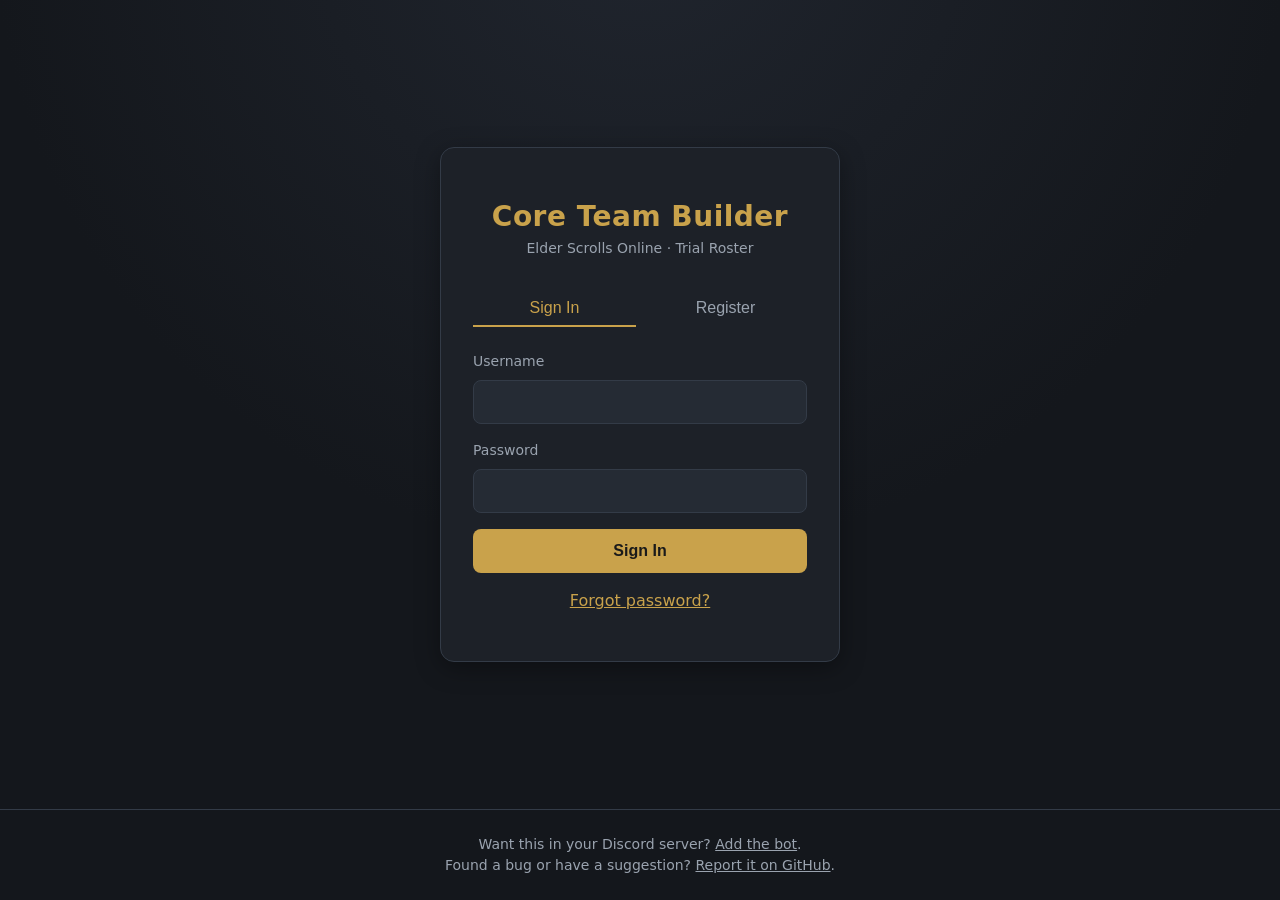
==== commit c066bba3: "Add Bot invite link" ====
--- a/frontend/index.html
+++ b/frontend/index.html
@@ -5,7 +5,7 @@
   <meta name="viewport" content="width=device-width, initial-scale=1.0" />
   <title>Dashboard — Core Team Builder</title>
   <link rel="icon" type="image/png" href="favicon.png" />
-  <link rel="stylesheet" href="css/styles.css?v=117" />
+  <link rel="stylesheet" href="css/styles.css?v=118" />
 </head>
 <body>
   <div id="message" class="toast is-hidden" role="alert" aria-live="assertive"></div>
@@ -166,6 +166,14 @@
           <label class="toggle" id="advanced-signup-label" title="Only applies to a pre-made trial run. Off (simple, the default): class, gear, and the details dropdown are hidden; players pick a role and are placed in the first open slot matching it. On (advanced): the post shows each slot's class and gear, players can request a slot's build details, and they claim an exact slot.">
             <input type="checkbox" id="advanced-signup-toggle" /> Advanced signup (per slot)
           </label>
+          <label class="toggle is-hidden" id="simple-signup-style-label" for="simple-signup-style-select" title="Only applies to a simple (role-based) pre-made run. Chooses how players sign up on the post: a single dropdown listing each role; one color-coded button per role (tank = blue, healer = green, dps/support dps = red) plus a separate Maybe button; or a single green Sign up button that opens the dropdown privately (just for the presser).">
+            Simple signup layout
+            <select id="simple-signup-style-select" class="input input--sm">
+              <option value="dropdown">Dropdown (single menu)</option>
+              <option value="buttons">Buttons (one per role)</option>
+              <option value="ephemeral">Button → private dropdown</option>
+            </select>
+          </label>
           <label class="toggle" id="waitlist-label" title="Only applies to a pre-made trial run. When on, players can join a per-role waitlist once a role is full; when a slot of that role opens up, the next person on that role's waitlist is automatically moved in and notified by DM.">
             <input type="checkbox" id="waitlist-toggle" /> Allow waitlist (per role)
           </label>
@@ -202,7 +210,7 @@
         <div class="section-head collapsible-head">
           <div class="collapsible-head-main">
             <button class="collapse-toggle" type="button" aria-expanded="true" aria-label="Collapse section"></button>
-            <h2 style="margin: 0;">Discord Bot Texts<span class="info-indicator" tabindex="0" role="img" aria-label="Discord Bot Texts: free-form text the Discord bot appends to its output. The post footer is added to the /coreteam post overview; the DM footer is added to the Get My Build Details direct message. Saved with the team." data-tip="Free-form text the Discord bot appends to its output. The post footer is added to the /coreteam post overview; the DM footer is added to the Get My Build Details direct message. Saved with the team.">i</span></h2>
+            <h2 style="margin: 0;">Discord Bot Texts<span class="info-indicator" tabindex="0" role="img" aria-label="Discord Bot Texts: free-form text the Discord bot appends to its output. The post footer is added to the /coreteam post overview; the DM footer is added to the Build Details direct message. Saved with the team." data-tip="Free-form text the Discord bot appends to its output. The post footer is added to the /coreteam post overview; the DM footer is added to the Build Details direct message. Saved with the team.">i</span></h2>
           </div>
         </div>
         <div class="collapsible-body">
@@ -212,8 +220,8 @@
             <textarea id="post-footer-input" class="input" rows="3" maxlength="2000" placeholder="Optional text appended to the bottom of the bot's /coreteam post (e.g. raid lead, voice channel, reminders)."></textarea>
           </div>
           <div id="dm-footer-group" class="form-group mt-4">
-            <label for="dm-footer-input">Build Details DM Footer<span class="info-indicator" tabindex="0" role="img" aria-label="Build details DM footer: free-form text appended to the bottom of the Get My Build Details direct message the bot sends each player. Saved with the team." data-tip="Free-form text appended to the bottom of the Get My Build Details direct message the bot sends each player. Saved with the team.">i</span></label>
-            <textarea id="dm-footer-input" class="input" rows="3" maxlength="2000" placeholder="Optional text appended to the bottom of the Get My Build Details DM (e.g. reminders, links)."></textarea>
+            <label for="dm-footer-input">Build Details DM Footer<span class="info-indicator" tabindex="0" role="img" aria-label="Build details DM footer: free-form text appended to the bottom of the Build Details direct message the bot sends each player. Saved with the team." data-tip="Free-form text appended to the bottom of the Build Details direct message the bot sends each player. Saved with the team.">i</span></label>
+            <textarea id="dm-footer-input" class="input" rows="3" maxlength="2000" placeholder="Optional text appended to the bottom of the Build Details DM (e.g. reminders, links)."></textarea>
           </div>
           <div id="signup-post-group" class="form-group mt-4">
             <label for="signup-post-input">Recruit Post<span class="info-indicator" tabindex="0" role="img" aria-label="Recruit post: free-form recruitment text the bot posts with /coreteam recruit. Interested users press a button and the bot DMs them to gather availability, roles, and classes. Saved with the team." data-tip="Free-form recruitment text the bot posts with /coreteam recruit. Interested users press a button and the bot DMs them to gather availability, roles, and classes. Saved with the team.">i</span></label>
@@ -505,7 +513,9 @@
 
         <div id="discord-link-section">
           <p class="mt-2">
-            Generate a one-time code, then run this in your Discord server (the bot must be invited):
+            Generate a one-time code, then run this in your Discord server
+            (<a href="https://discord.com/oauth2/authorize?client_id=1516144508813709334" target="_blank" rel="noopener noreferrer">add the bot</a>
+            first if it isn't there yet):
           </p>
           <div class="discord-code-row mt-2">
             <code id="discord-code" class="discord-code">—</code>
@@ -616,14 +626,20 @@
   </main>
 
   <footer class="site-footer">
-    Found a bug or have a suggestion?
-    <a href="https://github.com/greeneca/core-team-builder/issues/new" target="_blank" rel="noopener noreferrer">Report it on GitHub</a>.
+    <div>
+      Want this in your Discord server?
+      <a href="https://discord.com/oauth2/authorize?client_id=1516144508813709334" target="_blank" rel="noopener noreferrer">Add the bot</a>.
+    </div>
+    <div>
+      Found a bug or have a suggestion?
+      <a href="https://github.com/greeneca/core-team-builder/issues/new" target="_blank" rel="noopener noreferrer">Report it on GitHub</a>.
+    </div>
   </footer>
 
-  <script src="js/api.js?v=111"></script>
-  <script src="js/gear-skills.js?v=101"></script>
-  <script src="js/data.js?v=108"></script>
-  <script src="js/components.js?v=100"></script>
-  <script src="js/app.js?v=128"></script>
+  <script src="js/api.js?v=112"></script>
+  <script src="js/gear-skills.js?v=102"></script>
+  <script src="js/data.js?v=109"></script>
+  <script src="js/components.js?v=101"></script>
+  <script src="js/app.js?v=129"></script>
 </body>
 </html>
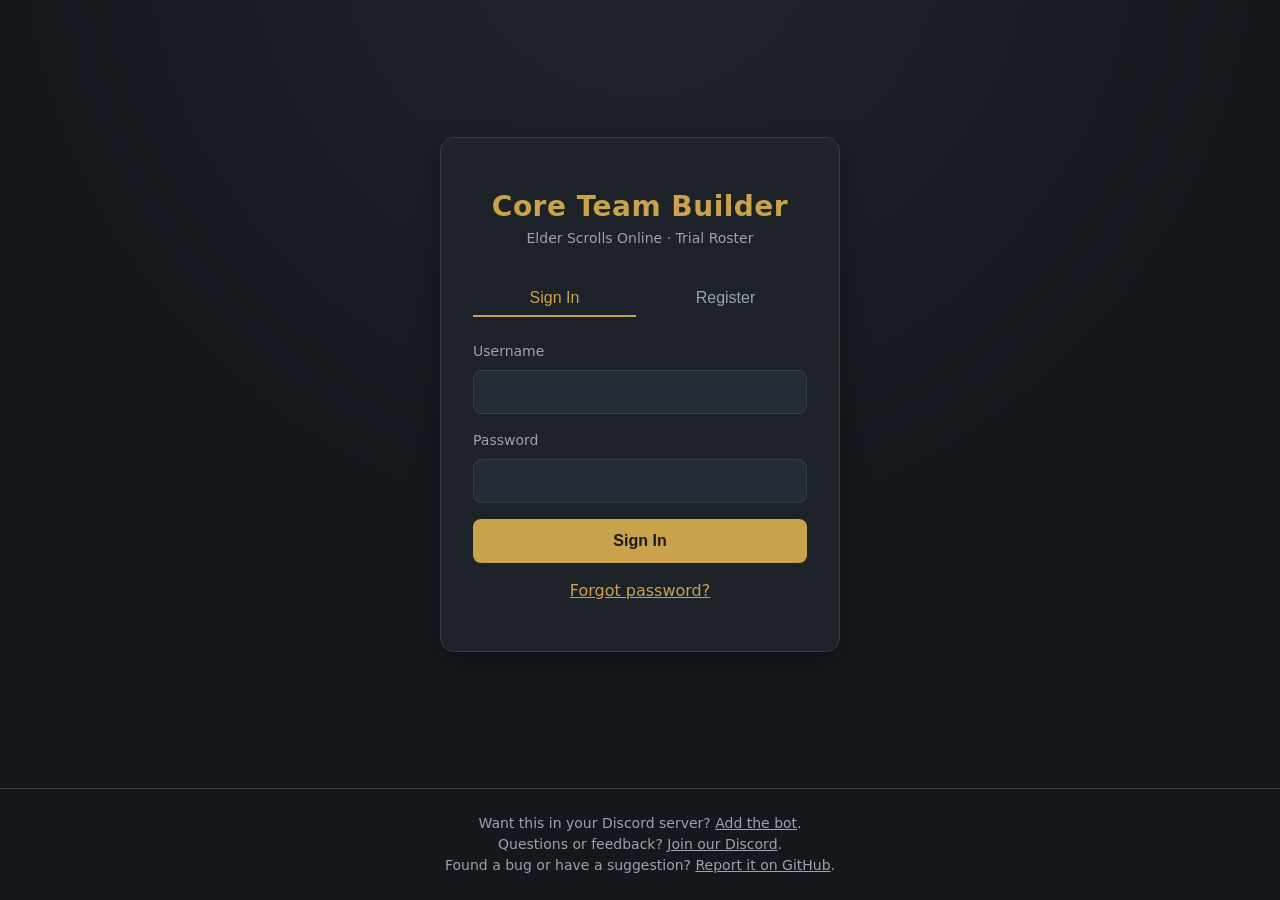
==== commit aa3c1ff4: "Add Support Discord" ====
--- a/frontend/index.html
+++ b/frontend/index.html
@@ -5,7 +5,7 @@
   <meta name="viewport" content="width=device-width, initial-scale=1.0" />
   <title>Dashboard — Core Team Builder</title>
   <link rel="icon" type="image/png" href="favicon.png" />
-  <link rel="stylesheet" href="css/styles.css?v=118" />
+  <link rel="stylesheet" href="css/styles.css?v=119" />
 </head>
 <body>
   <div id="message" class="toast is-hidden" role="alert" aria-live="assertive"></div>
@@ -631,15 +631,19 @@
       <a href="https://discord.com/oauth2/authorize?client_id=1516144508813709334" target="_blank" rel="noopener noreferrer">Add the bot</a>.
     </div>
     <div>
+      Questions or feedback?
+      <a href="https://discord.gg/6CtKAUjkTZ" target="_blank" rel="noopener noreferrer">Join our Discord</a>.
+    </div>
+    <div>
       Found a bug or have a suggestion?
       <a href="https://github.com/greeneca/core-team-builder/issues/new" target="_blank" rel="noopener noreferrer">Report it on GitHub</a>.
     </div>
   </footer>
 
-  <script src="js/api.js?v=112"></script>
-  <script src="js/gear-skills.js?v=102"></script>
-  <script src="js/data.js?v=109"></script>
-  <script src="js/components.js?v=101"></script>
-  <script src="js/app.js?v=129"></script>
+  <script src="js/api.js?v=113"></script>
+  <script src="js/gear-skills.js?v=103"></script>
+  <script src="js/data.js?v=110"></script>
+  <script src="js/components.js?v=102"></script>
+  <script src="js/app.js?v=130"></script>
 </body>
 </html>
